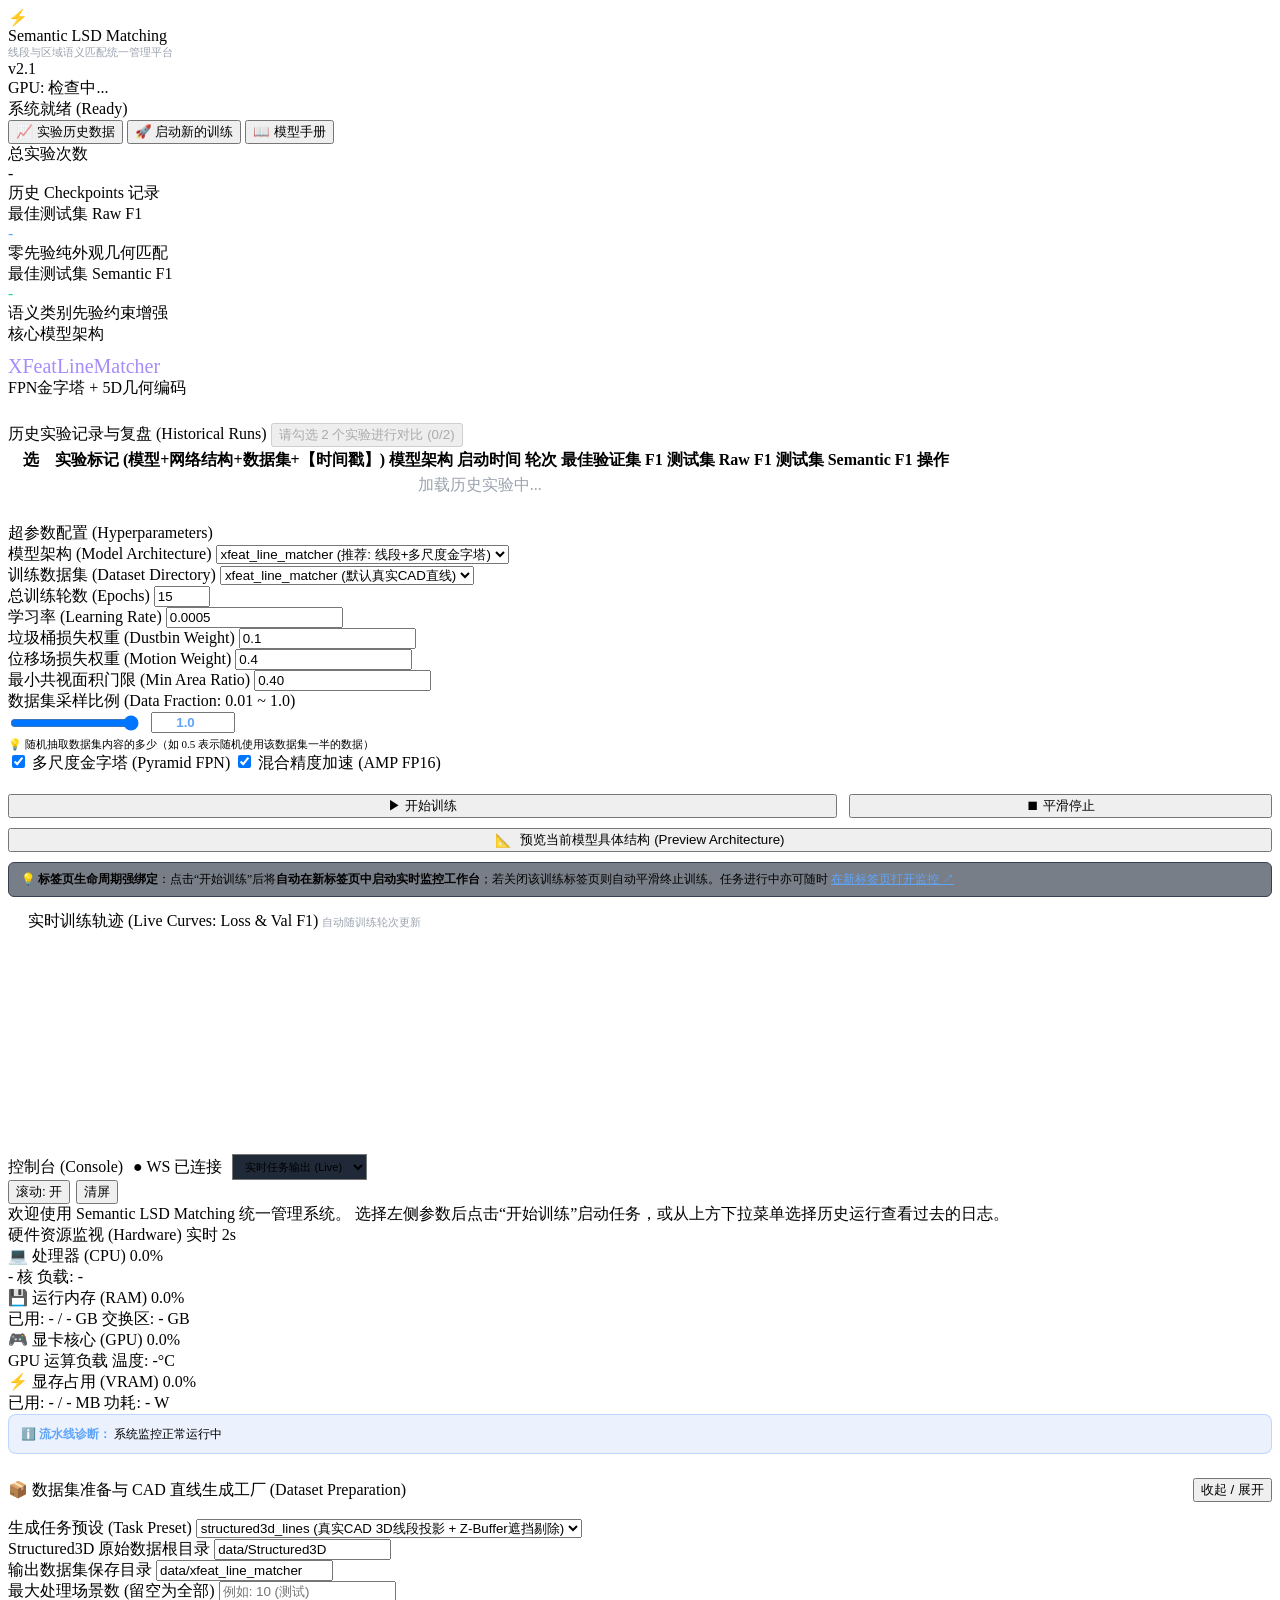
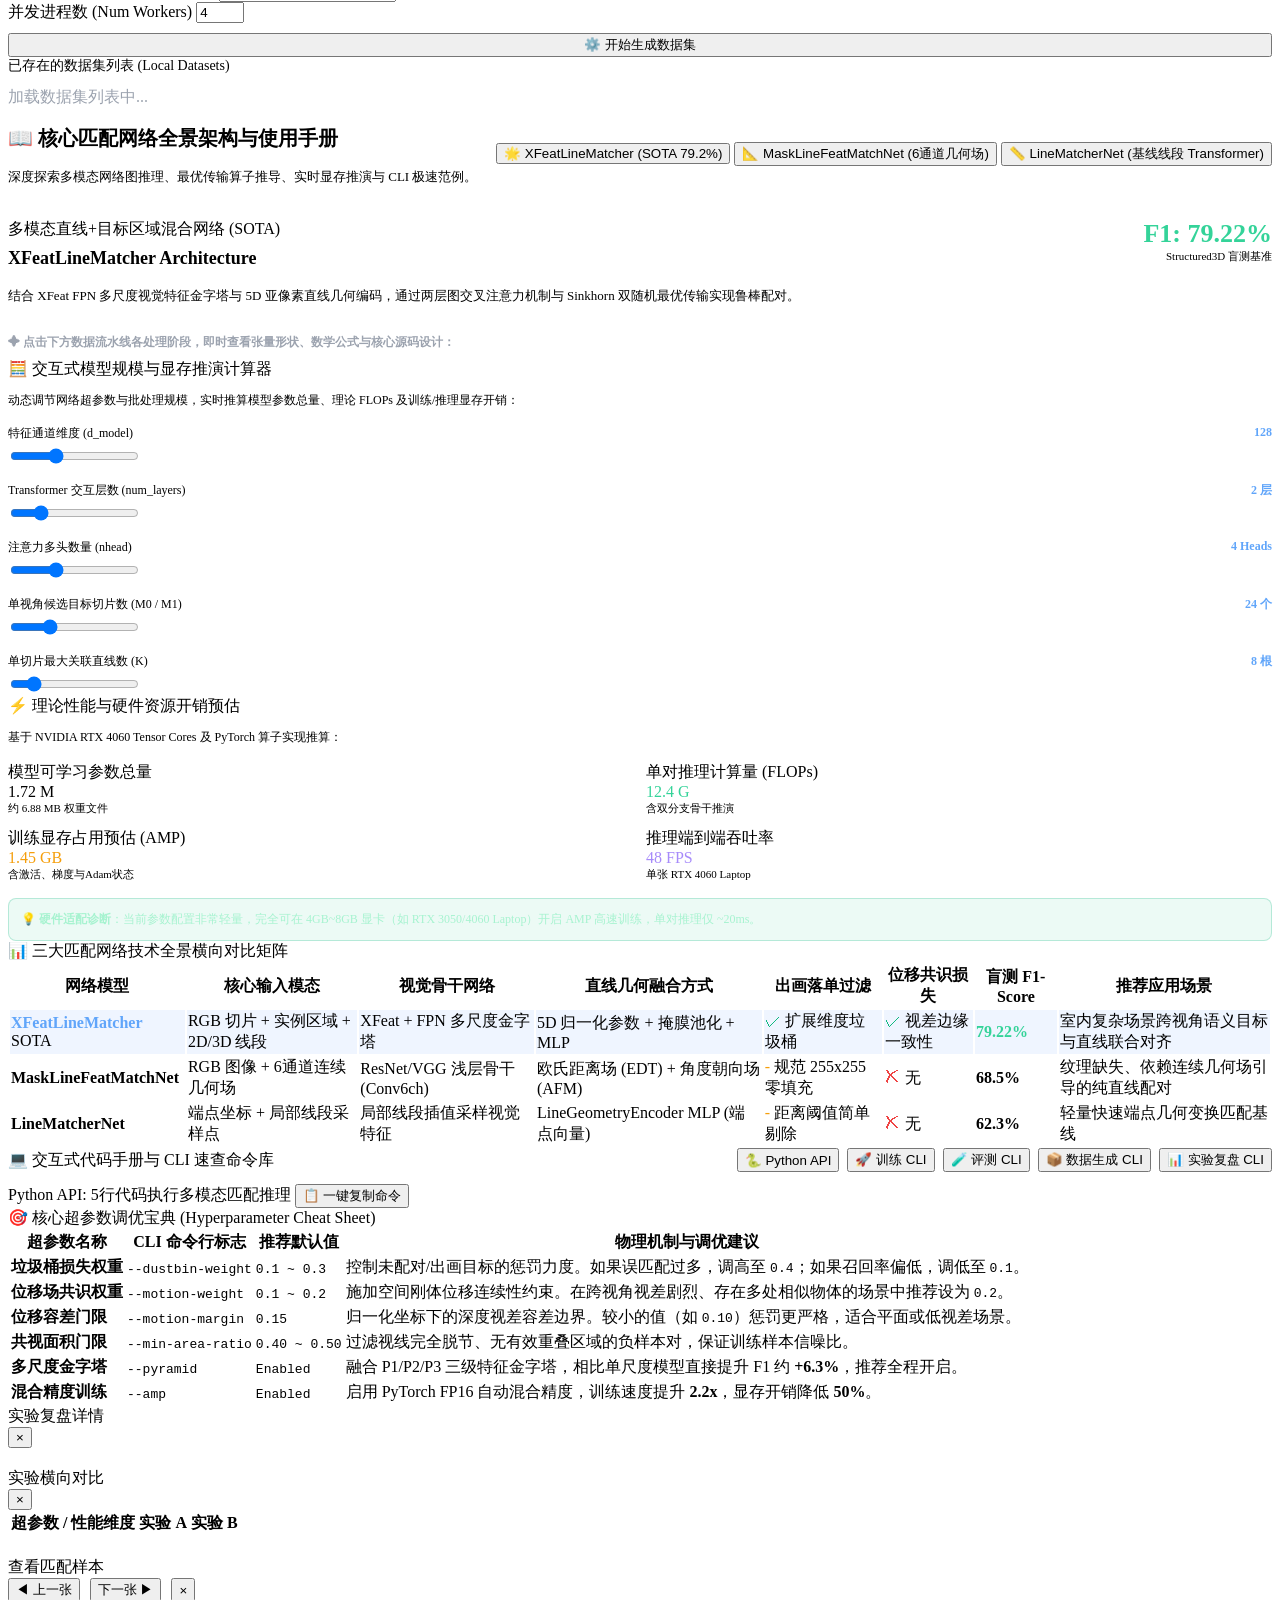
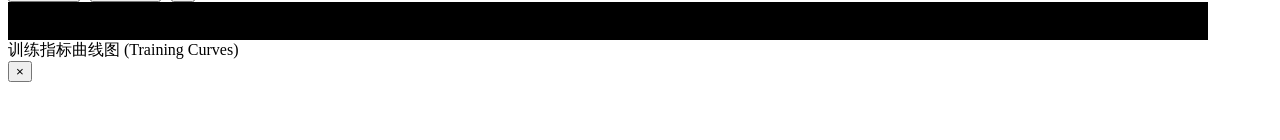
==== web/templates/index.html @ b5f5ecc9 "perf(train): eliminate validation worker leak, cache metadata in memory, and optimize I/O to elimina" ====
<!DOCTYPE html>
<html lang="zh-CN">
<head>
  <meta charset="UTF-8">
  <meta name="viewport" content="width=device-width, initial-scale=1.0">
  <title>Semantic LSD Matching - 统一管理系统与开发工作台</title>
  <link rel="stylesheet" href="/static/app.css">
</head>
<body>

  <!-- Top Header Navigation -->
  <header class="header">
    <div class="brand">
      <div class="brand-icon">⚡</div>
      <div>
        <div class="brand-title">Semantic LSD Matching</div>
        <div style="font-size: 11px; color: #9CA3AF;">线段与区域语义匹配统一管理平台</div>
      </div>
      <span class="brand-tag">v2.1</span>
    </div>

    <div class="header-status">
      <div class="status-badge" id="gpu-badge">GPU: 检查中...</div>
      <div class="status-badge">
        <span class="dot dot-idle" id="status-dot"></span>
        <span id="status-text">系统就绪 (Ready)</span>
      </div>
    </div>
  </header>

  <!-- Navigation Tabs -->
  <nav class="nav-tabs">
    <button class="tab-btn active" data-tab="history">📈 实验历史数据</button>
    <button class="tab-btn" data-tab="train">🚀 启动新的训练</button>
    <button class="tab-btn" data-tab="models_guide">📖 模型手册</button>
  </nav>

  <!-- Main Container -->
  <main class="main-container">

    <!-- ======================================================== -->
    <!-- Tab 1: 实验历史数据 (Historical Experiments & Review)     -->
    <!-- ======================================================== -->
    <div class="tab-pane active" id="tab-history">
      
      <!-- View 1: 实验列表总览 (List Overview) -->
      <div id="history-list-view">
        <!-- Stat Summary Cards -->
        <div class="grid-4" style="margin-bottom: 24px;">
          <div class="stat-card">
            <div class="stat-label">总实验次数</div>
            <div class="stat-val" id="stat-total-runs">-</div>
            <div class="stat-sub">历史 Checkpoints 记录</div>
          </div>
          <div class="stat-card">
            <div class="stat-label">最佳测试集 Raw F1</div>
            <div class="stat-val" id="stat-best-raw-f1" style="color: #60A5FA;">-</div>
            <div class="stat-sub">零先验纯外观几何匹配</div>
          </div>
          <div class="stat-card">
            <div class="stat-label">最佳测试集 Semantic F1</div>
            <div class="stat-val" id="stat-best-sem-f1" style="color: #34D399;">-</div>
            <div class="stat-sub">语义类别先验约束增强</div>
          </div>
          <div class="stat-card">
            <div class="stat-label">核心模型架构</div>
            <div class="stat-val" style="font-size: 20px; color: #A78BFA; margin-top: 10px;">XFeatLineMatcher</div>
            <div class="stat-sub">FPN金字塔 + 5D几何编码</div>
          </div>
        </div>

        <!-- Action Toolbar & Runs Table -->
        <div class="card" style="margin-bottom: 24px;">
          <div class="card-title">
            <span>历史实验记录与复盘 (Historical Runs)</span>
            <button class="btn btn-primary btn-sm" id="btn-compare-runs" disabled onclick="compareSelectedRuns()">
              请勾选 2 个实验进行对比 (0/2)
            </button>
          </div>

          <div class="table-container">
            <table>
              <thead>
                <tr>
                  <th style="width: 40px;">选</th>
                  <th>实验标记 (模型+网络结构+数据集+【时间戳】)</th>
                  <th>模型架构</th>
                  <th>启动时间</th>
                  <th>轮次</th>
                  <th>最佳验证集 F1</th>
                  <th>测试集 Raw F1</th>
                  <th>测试集 Semantic F1</th>
                  <th>操作</th>
                </tr>
              </thead>
              <tbody id="runs-table-body">
                <tr><td colspan="9" style="text-align:center; color:#9CA3AF;">加载历史实验中...</td></tr>
              </tbody>
            </table>
          </div>
        </div>
      </div>

      <!-- View 2: 选中实验详情与工作台 (Selected Run Review & Drill-down Workspace) -->
      <div id="history-detail-view" style="display: none;">
        <!-- Detail Header & Back Button -->
        <div class="detail-header-card">
          <div class="detail-top-bar">
            <button class="btn btn-secondary btn-sm" onclick="backToHistoryList()">◀ 返回实验历史列表</button>
            <div style="flex: 1; margin: 0 16px;">
              <div style="font-size: 11px; color: var(--text-muted); margin-bottom: 3px;">当前选中复盘实验标记：</div>
              <div class="run-tag-pill" id="detail-run-tag" style="max-width: 100%; font-size: 14px; padding: 6px 12px;">加载中...</div>
            </div>
            <div id="detail-status-pill" class="badge badge-success">Done</div>
          </div>
          <div id="detail-badges-row" style="display: flex; gap: 8px; flex-wrap: wrap; margin-top: 12px; align-items: center;">
            <span class="badge badge-purple" id="detail-badge-model">-</span>
            <span class="badge badge-blue" id="detail-badge-epochs">- 轮</span>
            <span class="badge badge-success" id="detail-badge-val">-</span>
            <span class="badge badge-blue" id="detail-badge-raw">-</span>
            <span class="badge badge-success" id="detail-badge-sem">-</span>
            <span class="badge badge-secondary" id="detail-badge-dir" style="font-family: monospace;">-</span>
          </div>
        </div>

        <!-- Sub-Navigation Menu for Selected Run -->
        <div class="sub-nav-tabs">
          <button class="sub-tab-btn active" data-subtab="report" onclick="switchDetailSubTab('report')">
            📊 实验复盘报告 (Overview & Report)
          </button>
          <button class="sub-tab-btn" data-subtab="eval" onclick="switchDetailSubTab('eval')">
            🧪 评测基准 (Benchmark)
          </button>
          <button class="sub-tab-btn" data-subtab="gallery" onclick="switchDetailSubTab('gallery')">
            🖼️ 结果可视化画廊 (Gallery)
          </button>
        </div>

        <!-- Subpane 1: 实验复盘报告 -->
        <div class="sub-tab-pane active" id="subpane-report">
          <div class="grid-2">
            <div>
              <!-- Curves Card -->
              <div class="card" style="margin-bottom: 20px;">
                <div class="card-title">训练曲线图 (curves.png)</div>
                <div style="text-align: center;">
                  <img id="detail-curves-img" style="max-width: 100%; border-radius: 8px; border: 1px solid #374151; display: none; cursor: pointer;" onclick="openCurvesModal()" title="点击放大查看">
                  <div id="detail-no-curves" style="color: #9CA3AF; padding: 30px 0; display: none;">该实验暂无预渲染的 curves.png 曲线图</div>
                </div>
              </div>

              <!-- Checkpoints in this Run -->
              <div class="card">
                <div class="card-title">实验 Checkpoints 权重文件</div>
                <div id="detail-checkpoints-list" style="display: flex; flex-direction: column; gap: 8px;">
                  <div style="color: #9CA3AF;">加载检查点列表中...</div>
                </div>
              </div>
            </div>

            <!-- Report Markdown -->
            <div class="card">
              <div class="card-title">实验复盘深度报告 (Post-Mortem Analytics)</div>
              <div class="markdown-body" id="detail-report-container" style="max-height: 750px; overflow-y: auto; padding-right: 8px;">
                <p style="color:#9CA3AF;">正在加载报告中...</p>
              </div>
            </div>
          </div>
        </div>

        <!-- Subpane 2: 评测基准 (Benchmark) -->
        <div class="sub-tab-pane" id="subpane-eval">
          <div class="grid-2">
            <!-- Left: Eval Config -->
            <div class="card">
              <div class="card-title">当前实验评测配置 (Evaluation Options)</div>

              <div class="form-group">
                <label class="form-label">模型权重检查点 (Model Checkpoint - 已自动锁定当前实验)</label>
                <select class="form-control" id="eval-checkpoint">
                  <option value="">扫描检查点中...</option>
                </select>
              </div>

              <div class="form-group">
                <label class="form-label">评测数据集 (Dataset Directory)</label>
                <select class="form-control" id="eval-data-dir"></select>
              </div>

              <div class="form-row">
                <div class="form-group">
                  <label class="form-label">数据划分 (Split)</label>
                  <select class="form-control" id="eval-split">
                    <option value="test" selected>test (测试集 - 独立未见场景)</option>
                    <option value="val">val (验证集)</option>
                    <option value="train">train (训练集)</option>
                  </select>
                </div>
                <div class="form-group">
                  <label class="form-label">输出图样数 (Num Visualizations)</label>
                  <input type="number" class="form-control" id="eval-num-vis" value="6" min="0" max="100">
                </div>
              </div>

              <div class="form-group">
                <label class="form-label">最小共视面积门限 (Min Area Ratio)</label>
                <input type="number" step="0.05" class="form-control" id="eval-area-ratio" value="0.40">
              </div>

              <button class="btn btn-primary" style="width: 100%; margin-top: 10px;" onclick="startEvaluation()">
                🧪 针对当前实验运行基准评测 (Run Benchmark)
              </button>
            </div>

            <!-- Right: Instructions & Output Info -->
            <div class="card">
              <div class="card-title">评测说明与基准标准</div>
              <p style="color: #9CA3AF; font-size: 14px; line-height: 1.6; margin-bottom: 16px;">
                系统将对当前实验检查点在未见场景进行双重严格基准检验：<br>
                <b>[1] 纯视觉外观匹配 (Zero Class Prior)</b>：完全不提供物体类别标签，仅凭视觉外观与线段几何拓扑进行跨图匹配，考察特征判别力与泛化性。<br>
                <b>[2] 语义类别约束匹配 (Semantic Prior)</b>：施加语义掩码先验，验证在实际具身导航与建图场景下的最终实用性能。
              </p>
              <div style="background: rgba(59, 130, 246, 0.1); border: 1px solid rgba(59, 130, 246, 0.3); border-radius: 8px; padding: 14px; margin-bottom: 16px;">
                <b style="color: #60A5FA;">💡 实时联动：</b> 评测开始后控制台输出吞吐与匹配统计；生成的新图样将直接同步在相邻的【结果可视化画廊】子标签中展示！
              </div>
              <div style="text-align: right;">
                <button class="btn btn-secondary btn-sm" onclick="switchDetailSubTab('gallery')">前往查看当前画廊 ▶</button>
              </div>
            </div>
          </div>
        </div>

        <!-- Subpane 3: 结果可视化画廊 (Gallery) -->
        <div class="sub-tab-pane" id="subpane-gallery">
          <div class="card" style="margin-bottom: 20px;">
            <div class="card-title">
              <div>
                <span>本实验匹配样本可视化画廊</span>
                <span style="font-size: 13px; color: #9CA3AF; margin-left: 10px;" id="gallery-count">加载中...</span>
              </div>
              <div style="display: flex; gap: 10px;">
                <input type="text" class="form-control" style="width: 260px;" id="gallery-search" placeholder="输入场景名或编号搜索..." oninput="filterGallery()">
                <button class="btn btn-secondary btn-sm" onclick="reloadCurrentRunGallery()">刷新画廊</button>
              </div>
            </div>
          </div>

          <!-- Gallery Grid -->
          <div class="gallery-grid" id="gallery-grid">
            <div style="color: #9CA3AF;">正在加载可视化图像...</div>
          </div>
        </div>

      </div>

    </div>

    <!-- ======================================================== -->
    <!-- Tab 2: 训练工作台 (Training Studio)                      -->
    <!-- ======================================================== -->
    <div class="tab-pane" id="tab-train">
      <div class="grid-train-layout">
        <!-- Left: Hyperparameters Form -->
        <div class="card">
          <div class="card-title">超参数配置 (Hyperparameters)</div>

          <div class="form-group">
            <label class="form-label">模型架构 (Model Architecture)</label>
            <select class="form-control" id="train-model">
              <option value="xfeat_line_matcher" selected>xfeat_line_matcher (推荐: 线段+多尺度金字塔)</option>
              <option value="xfeat_object">xfeat_object (纯物体区域基线)</option>
              <option value="mask_line">mask_line (早期掩码线段网络)</option>
              <option value="line_transformer">line_transformer (LineMatcherNet)</option>
            </select>
          </div>

          <div class="form-group">
            <label class="form-label">训练数据集 (Dataset Directory)</label>
            <select class="form-control" id="train-data-dir">
              <option value="data/xfeat_line_matcher">xfeat_line_matcher (默认真实CAD直线)</option>
              <option value="data/structured3d_semantic_regions">structured3d_semantic_regions</option>
            </select>
          </div>

          <div class="form-row">
            <div class="form-group">
              <label class="form-label">总训练轮数 (Epochs)</label>
              <input type="number" class="form-control" id="train-epochs" value="15" min="1" max="100">
            </div>
            <div class="form-group">
              <label class="form-label">学习率 (Learning Rate)</label>
              <input type="text" class="form-control" id="train-lr" value="0.0005">
            </div>
          </div>

          <div class="form-row">
            <div class="form-group">
              <label class="form-label">垃圾桶损失权重 (Dustbin Weight)</label>
              <input type="number" step="0.05" class="form-control" id="train-dustbin" value="0.1">
            </div>
            <div class="form-group">
              <label class="form-label">位移场损失权重 (Motion Weight)</label>
              <input type="number" step="0.05" class="form-control" id="train-motion" value="0.4">
            </div>
          </div>

          <div class="form-group">
            <label class="form-label">最小共视面积门限 (Min Area Ratio)</label>
            <input type="number" step="0.05" class="form-control" id="train-area-ratio" value="0.40">
          </div>

          <!-- 数据集使用比例 (介绍 + 条【输入框】) -->
          <div class="form-group">
            <label class="form-label">数据集采样比例 (Data Fraction: 0.01 ~ 1.0)</label>
            <div style="display: flex; align-items: center; gap: 10px;">
              <input type="range" id="train-data-ratio-slider" class="range-slider" min="0.01" max="1.0" step="0.01" value="1.0" oninput="syncDataRatioFromSlider(this.value)">
              <input type="number" id="train-data-ratio-input" class="form-control" style="width: 76px; text-align: center; font-weight: bold; color: #60A5FA;" min="0.01" max="1.0" step="0.01" value="1.0" oninput="syncDataRatioFromInput(this.value)">
            </div>
            <div style="font-size: 11px; color: var(--text-muted); margin-top: 4px;">
              💡 随机抽取数据集内容的多少（如 0.5 表示随机使用该数据集一半的数据）
            </div>
          </div>

          <div class="form-row" style="margin-bottom: 20px;">
            <label class="checkbox-label">
              <input type="checkbox" id="train-pyramid" checked> 多尺度金字塔 (Pyramid FPN)
            </label>
            <label class="checkbox-label">
              <input type="checkbox" id="train-amp" checked> 混合精度加速 (AMP FP16)
            </label>
          </div>

          <div style="display: flex; gap: 12px;">
            <button class="btn btn-success" style="flex: 2;" onclick="startTraining()">▶ 开始训练</button>
            <button class="btn btn-danger" style="flex: 1;" onclick="stopTraining()">⏹ 平滑停止</button>
          </div>

          <!-- 预览模型架构按钮 -->
          <div style="margin-top: 10px;">
            <button class="btn btn-secondary" style="width: 100%; display: flex; align-items: center; justify-content: center; gap: 8px;" type="button" onclick="previewCurrentModel()">
              <span>📐</span> <span>预览当前模型具体结构 (Preview Architecture)</span>
            </button>
          </div>
          <div style="font-size: 11.5px; color: var(--text-muted); margin-top: 10px; line-height: 1.5; background: rgba(31, 41, 55, 0.6); padding: 8px 12px; border-radius: 6px; border: 1px solid #374151;">
            💡 <b>标签页生命周期强绑定</b>：点击“开始训练”后将<b>自动在新标签页中启动实时监控工作台</b>；若关闭该训练标签页则自动平滑终止训练。任务进行中亦可随时 <a href="/train_live" target="_blank" style="color: #60A5FA; text-decoration: underline;">在新标签页打开监控 ↗</a>
          </div>
        </div>

        <!-- Center: Real-time Terminal & Dynamic Chart -->
        <div>
          <!-- Live Chart -->
          <div class="card" style="margin-bottom: 16px; padding: 14px 20px;">
            <div class="card-title" style="margin-bottom: 8px;">
              <span>实时训练轨迹 (Live Curves: Loss & Val F1)</span>
              <span style="font-size: 11px; color: #9CA3AF;">自动随训练轮次更新</span>
            </div>
            <canvas id="live-chart" width="800" height="180" style="width: 100%; height: 180px;"></canvas>
          </div>

          <!-- Terminal Logs -->
          <div class="terminal-window">
            <div class="terminal-header">
              <div style="display: flex; align-items: center; gap: 10px;">
                <span>控制台 (Console)</span>
                <span class="badge badge-success" id="ws-badge">● WS 已连接</span>
                <select id="log-source-select" class="form-control" style="width: auto; padding: 2px 8px; font-size: 11px; height: 26px; background: #1F2937;" onchange="switchLogSource()">
                  <option value="live">实时任务输出 (Live)</option>
                </select>
              </div>
              <div style="display: flex; gap: 6px;">
                <button class="btn btn-secondary btn-sm" id="btn-autoscroll" onclick="toggleAutoScroll()">滚动: 开</button>
                <button class="btn btn-secondary btn-sm" onclick="clearTerminal()">清屏</button>
              </div>
            </div>
            <div class="terminal-body" id="terminal-logs">
欢迎使用 Semantic LSD Matching 统一管理系统。
选择左侧参数后点击“开始训练”启动任务，或从上方下拉菜单选择历史运行查看过去的日志。
            </div>
          </div>
        </div>

        <!-- Right: Hardware Resource Monitor -->
        <div class="card res-monitor-card">
          <div class="card-title">
            <span>硬件资源监视 (Hardware)</span>
            <span class="badge badge-blue" id="res-refresh-badge">实时 2s</span>
          </div>

          <!-- CPU Meter -->
          <div class="res-meter-box">
            <div class="res-meter-header">
              <span class="res-meter-title">💻 处理器 (CPU)</span>
              <span class="res-meter-val" id="res-cpu-pct">0.0%</span>
            </div>
            <div class="res-bar-track">
              <div class="res-bar-fill fill-cpu" id="res-cpu-bar" style="width: 0%;"></div>
            </div>
            <div class="res-meter-sub">
              <span id="res-cpu-cores">- 核</span>
              <span id="res-cpu-load">负载: -</span>
            </div>
          </div>

          <!-- RAM Meter -->
          <div class="res-meter-box">
            <div class="res-meter-header">
              <span class="res-meter-title">💾 运行内存 (RAM)</span>
              <span class="res-meter-val" id="res-ram-pct">0.0%</span>
            </div>
            <div class="res-bar-track">
              <div class="res-bar-fill fill-ram" id="res-ram-bar" style="width: 0%;"></div>
            </div>
            <div class="res-meter-sub">
              <span id="res-ram-used">已用: - / - GB</span>
              <span id="res-swap-used">交换区: - GB</span>
            </div>
          </div>

          <!-- GPU Core Meter -->
          <div class="res-meter-box">
            <div class="res-meter-header">
              <span class="res-meter-title">🎮 显卡核心 (GPU)</span>
              <span class="res-meter-val" id="res-gpu-pct">0.0%</span>
            </div>
            <div class="res-bar-track">
              <div class="res-bar-fill fill-gpu" id="res-gpu-bar" style="width: 0%;"></div>
            </div>
            <div class="res-meter-sub">
              <span id="res-gpu-name">GPU 运算负载</span>
              <span id="res-gpu-temp">温度: -°C</span>
            </div>
          </div>

          <!-- GPU VRAM Meter -->
          <div class="res-meter-box">
            <div class="res-meter-header">
              <span class="res-meter-title">⚡ 显存占用 (VRAM)</span>
              <span class="res-meter-val" id="res-vram-pct">0.0%</span>
            </div>
            <div class="res-bar-track">
              <div class="res-bar-fill fill-vram" id="res-vram-bar" style="width: 0%;"></div>
            </div>
            <div class="res-meter-sub">
              <span id="res-vram-used">已用: - / - MB</span>
              <span id="res-gpu-power">功耗: - W</span>
            </div>
          </div>

          <!-- Pipeline Health / Diagnostic Helper -->
          <div style="background: rgba(59, 130, 246, 0.1); border: 1px solid rgba(59, 130, 246, 0.25); border-radius: 8px; padding: 10px 12px; font-size: 12px; line-height: 1.5;" id="res-status-helper">
            <b style="color: #60A5FA;">ℹ️ 流水线诊断：</b>
            <span id="res-helper-text">系统监控正常运行中</span>
          </div>
        </div>
      </div>

      <!-- Collapsible Dataset Preparation Factory -->
      <div class="card" style="margin-top: 24px;">
        <div class="card-title" style="cursor: pointer; display: flex; justify-content: space-between; align-items: center;" onclick="toggleDatasetFactory()">
          <span>📦 数据集准备与 CAD 直线生成工厂 (Dataset Preparation)</span>
          <button class="btn btn-secondary btn-sm" id="btn-toggle-dataset-factory" type="button">收起 / 展开</button>
        </div>
        <div id="dataset-factory-body" style="margin-top: 16px;">
          <div class="grid-2">
            <div>
              <div class="form-group">
                <label class="form-label">生成任务预设 (Task Preset)</label>
                <select class="form-control" id="gen-task">
                  <option value="structured3d_lines" selected>structured3d_lines (真实CAD 3D线段投影 + Z-Buffer遮挡剔除)</option>
                  <option value="object">object (仅区域物体)</option>
                </select>
              </div>

              <div class="form-group">
                <label class="form-label">Structured3D 原始数据根目录</label>
                <input type="text" class="form-control" id="gen-s3d-dir" value="data/Structured3D">
              </div>

              <div class="form-group">
                <label class="form-label">输出数据集保存目录</label>
                <input type="text" class="form-control" id="gen-out-dir" value="data/xfeat_line_matcher">
              </div>

              <div class="form-row">
                <div class="form-group">
                  <label class="form-label">最大处理场景数 (留空为全部)</label>
                  <input type="text" class="form-control" id="gen-max-scenes" placeholder="例如: 10 (测试)">
                </div>
                <div class="form-group">
                  <label class="form-label">并发进程数 (Num Workers)</label>
                  <input type="number" class="form-control" id="gen-workers" value="4" min="1" max="16">
                </div>
              </div>

              <button class="btn btn-primary" style="width: 100%; margin-top: 10px;" onclick="startDatasetGeneration()">
                ⚙️ 开始生成数据集
              </button>
            </div>

            <div>
              <div class="card-title" style="margin-bottom: 12px; font-size: 14px;">已存在的数据集列表 (Local Datasets)</div>
              <div id="dataset-cards-container">
                <div style="color: #9CA3AF;">加载数据集列表中...</div>
              </div>
            </div>
          </div>
        </div>
      </div>
    </div>

    <!-- ======================================================== -->
    <!-- Tab 3: 模型手册 (Models & Interactive Docs)              -->
    <!-- ======================================================== -->
    <div class="tab-pane" id="tab-models_guide">

      <!-- Header & Model Selector Pill Group -->
      <div style="display: flex; justify-content: space-between; align-items: center; margin-bottom: 20px; flex-wrap: wrap; gap: 12px;">
        <div>
          <h2 style="font-size: 20px; font-weight: 700;">📖 核心匹配网络全景架构与使用手册</h2>
          <p style="color: var(--text-muted); font-size: 13px; margin-top: 4px;">深度探索多模态网络图推理、最优传输算子推导、实时显存推演与 CLI 极速范例。</p>
        </div>
        <div class="model-pill-group" style="margin-bottom: 0;">
          <button class="model-pill active" id="btn-doc-xfeat-line" onclick="switchModelDoc('xfeat_line_matcher')">
            <span>🌟</span> XFeatLineMatcher (SOTA 79.2%)
          </button>
          <button class="model-pill" id="btn-doc-mask-line" onclick="switchModelDoc('mask_line')">
            <span>📐</span> MaskLineFeatMatchNet (6通道几何场)
          </button>
          <button class="model-pill" id="btn-doc-line-transformer" onclick="switchModelDoc('line_transformer')">
            <span>📏</span> LineMatcherNet (基线线段 Transformer)
          </button>
        </div>
      </div>

      <!-- Section 1: Interactive Model Overview Card -->
      <div class="card doc-section">
        <div style="display: flex; justify-content: space-between; align-items: flex-start; margin-bottom: 16px; flex-wrap: wrap; gap: 12px;">
          <div>
            <div class="badge badge-purple" id="doc-model-badge">多模态直线+目标区域混合网络 (SOTA)</div>
            <h3 style="font-size: 18px; font-weight: 700; margin-top: 8px;" id="doc-model-title">XFeatLineMatcher Architecture</h3>
            <p style="color: var(--text-muted); font-size: 13px; margin-top: 4px; max-width: 800px;" id="doc-model-subtitle">
              结合 XFeat FPN 多尺度视觉特征金字塔与 5D 亚像素直线几何编码，通过两层图交叉注意力机制与 Sinkhorn 双随机最优传输实现鲁棒配对。
            </p>
          </div>
          <div style="text-align: right;">
            <div style="font-size: 26px; font-weight: 800; color: #34D399;" id="doc-model-metric">F1: 79.22%</div>
            <div style="font-size: 11px; color: var(--text-muted);" id="doc-model-metric-label">Structured3D 盲测基准</div>
          </div>
        </div>

        <!-- Interactive Pipeline Flow Diagram -->
        <div style="margin-bottom: 8px;">
          <div style="font-size: 12px; font-weight: 600; color: #9CA3AF; margin-bottom: 8px;">
            ✦ 点击下方数据流水线各处理阶段，即时查看张量形状、数学公式与核心源码设计：
          </div>
          <div class="arch-flow-container" id="arch-flow-stages">
            <!-- Populated dynamically by JS -->
          </div>
        </div>

        <!-- Inspector Details Panel -->
        <div class="arch-inspector-box" id="arch-inspector-panel">
          <!-- Populated dynamically by JS -->
        </div>
      </div>

      <!-- Section 2: Interactive Parameter & VRAM Calculator -->
      <div class="grid-2 doc-section" style="gap: 20px;">
        <div class="card">
          <div class="card-title">🧮 交互式模型规模与显存推演计算器</div>
          <p style="color: var(--text-muted); font-size: 12px; margin-bottom: 16px;">
            动态调节网络超参数与批处理规模，实时推算模型参数总量、理论 FLOPs 及训练/推理显存开销：
          </p>
          
          <div style="display: flex; flex-direction: column; gap: 14px;">
            <div>
              <div style="display:flex; justify-content:space-between; font-size:12px; margin-bottom:4px;">
                <span>特征通道维度 (d_model)</span>
                <span id="calc-lbl-dmodel" style="color:#60A5FA; font-weight:600;">128</span>
              </div>
              <input type="range" class="form-control" id="calc-dmodel" min="64" max="256" step="64" value="128" oninput="updateCalculator()">
            </div>
            <div>
              <div style="display:flex; justify-content:space-between; font-size:12px; margin-bottom:4px;">
                <span>Transformer 交互层数 (num_layers)</span>
                <span id="calc-lbl-layers" style="color:#60A5FA; font-weight:600;">2 层</span>
              </div>
              <input type="range" class="form-control" id="calc-layers" min="1" max="6" step="1" value="2" oninput="updateCalculator()">
            </div>
            <div>
              <div style="display:flex; justify-content:space-between; font-size:12px; margin-bottom:4px;">
                <span>注意力多头数量 (nhead)</span>
                <span id="calc-lbl-nhead" style="color:#60A5FA; font-weight:600;">4 Heads</span>
              </div>
              <input type="range" class="form-control" id="calc-nhead" min="2" max="8" step="2" value="4" oninput="updateCalculator()">
            </div>
            <div>
              <div style="display:flex; justify-content:space-between; font-size:12px; margin-bottom:4px;">
                <span>单视角候选目标切片数 (M0 / M1)</span>
                <span id="calc-lbl-patches" style="color:#60A5FA; font-weight:600;">24 个</span>
              </div>
              <input type="range" class="form-control" id="calc-patches" min="8" max="64" step="4" value="24" oninput="updateCalculator()">
            </div>
            <div>
              <div style="display:flex; justify-content:space-between; font-size:12px; margin-bottom:4px;">
                <span>单切片最大关联直线数 (K)</span>
                <span id="calc-lbl-lines" style="color:#60A5FA; font-weight:600;">8 根</span>
              </div>
              <input type="range" class="form-control" id="calc-lines" min="4" max="32" step="4" value="8" oninput="updateCalculator()">
            </div>
          </div>
        </div>

        <!-- Computed Outputs -->
        <div class="card" style="display:flex; flex-direction:column; justify-content:space-between;">
          <div>
            <div class="card-title">⚡ 理论性能与硬件资源开销预估</div>
            <p style="color: var(--text-muted); font-size: 12px; margin-bottom: 16px;">基于 NVIDIA RTX 4060 Tensor Cores 及 PyTorch 算子实现推算：</p>
            
            <div style="display: grid; grid-template-columns: 1fr 1fr; gap: 12px; margin-bottom: 16px;">
              <div class="calc-card">
                <div class="calc-label">模型可学习参数总量</div>
                <div class="calc-val" id="calc-out-params">1.72 M</div>
                <div style="font-size: 11px; color: var(--text-muted);">约 6.88 MB 权重文件</div>
              </div>
              <div class="calc-card">
                <div class="calc-label">单对推理计算量 (FLOPs)</div>
                <div class="calc-val" id="calc-out-flops" style="color: #34D399;">12.4 G</div>
                <div style="font-size: 11px; color: var(--text-muted);">含双分支骨干推演</div>
              </div>
              <div class="calc-card">
                <div class="calc-label">训练显存占用预估 (AMP)</div>
                <div class="calc-val" id="calc-out-train-vram" style="color: #F59E0B;">1.45 GB</div>
                <div style="font-size: 11px; color: var(--text-muted);">含激活、梯度与Adam状态</div>
              </div>
              <div class="calc-card">
                <div class="calc-label">推理端到端吞吐率</div>
                <div class="calc-val" id="calc-out-fps" style="color: #A78BFA;">48 FPS</div>
                <div style="font-size: 11px; color: var(--text-muted);">单张 RTX 4060 Laptop</div>
              </div>
            </div>
          </div>

          <div style="background: rgba(16, 185, 129, 0.08); border: 1px solid rgba(16, 185, 129, 0.25); border-radius: 8px; padding: 12px; font-size: 12px; color: #A7F3D0;" id="calc-out-recommendation">
            💡 <strong>硬件适配诊断</strong>：当前参数配置非常轻量，完全可在 4GB~8GB 显卡（如 RTX 3050/4060 Laptop）开启 AMP 高速训练，单对推理仅 ~20ms。
          </div>
        </div>
      </div>

      <!-- Section 3: Architecture Comparison Matrix -->
      <div class="card doc-section">
        <div class="card-title">📊 三大匹配网络技术全景横向对比矩阵</div>
        <div class="table-container">
          <table>
            <thead>
              <tr>
                <th>网络模型</th>
                <th>核心输入模态</th>
                <th>视觉骨干网络</th>
                <th>直线几何融合方式</th>
                <th>出画落单过滤</th>
                <th>位移共识损失</th>
                <th>盲测 F1-Score</th>
                <th>推荐应用场景</th>
              </tr>
            </thead>
            <tbody>
              <tr style="background: rgba(59, 130, 246, 0.08);">
                <td><strong style="color: #60A5FA;">XFeatLineMatcher</strong> <span class="badge badge-success">SOTA</span></td>
                <td>RGB 切片 + 实例区域 + 2D/3D 线段</td>
                <td>XFeat + FPN 多尺度金字塔</td>
                <td>5D 归一化参数 + 掩膜池化 + MLP</td>
                <td><span style="color:#10B981;">✓</span> 扩展维度垃圾桶</td>
                <td><span style="color:#10B981;">✓</span> 视差边缘一致性</td>
                <td><strong style="color:#34D399;">79.22%</strong></td>
                <td>室内复杂场景跨视角语义目标与直线联合对齐</td>
              </tr>
              <tr>
                <td><strong>MaskLineFeatMatchNet</strong></td>
                <td>RGB 图像 + 6通道连续几何场</td>
                <td>ResNet/VGG 浅层骨干 (Conv6ch)</td>
                <td>欧氏距离场 (EDT) + 角度朝向场 (AFM)</td>
                <td><span style="color:#F59E0B;">-</span> 规范 255x255 零填充</td>
                <td><span style="color:#EF4444;">✗</span> 无</td>
                <td><strong>68.5%</strong></td>
                <td>纹理缺失、依赖连续几何场引导的纯直线配对</td>
              </tr>
              <tr>
                <td><strong>LineMatcherNet</strong></td>
                <td>端点坐标 + 局部线段采样点</td>
                <td>局部线段插值采样视觉特征</td>
                <td>LineGeometryEncoder MLP (端点向量)</td>
                <td><span style="color:#F59E0B;">-</span> 距离阈值简单剔除</td>
                <td><span style="color:#EF4444;">✗</span> 无</td>
                <td><strong>62.3%</strong></td>
                <td>轻量快速端点几何变换匹配基线</td>
              </tr>
            </tbody>
          </table>
        </div>
      </div>

      <!-- Section 4: Interactive Code Cheatsheet & Copy Snippets -->
      <div class="card doc-section">
        <div style="display: flex; justify-content: space-between; align-items: center; margin-bottom: 12px; flex-wrap: wrap; gap: 10px;">
          <div class="card-title" style="margin-bottom: 0;">💻 交互式代码手册与 CLI 速查命令库</div>
          <div style="display: flex; gap: 8px; flex-wrap: wrap;">
            <button class="btn btn-secondary btn-sm" id="btn-snippet-python" onclick="switchCodeSnippet('python_api')">🐍 Python API</button>
            <button class="btn btn-secondary btn-sm" id="btn-snippet-train" onclick="switchCodeSnippet('train_cli')">🚀 训练 CLI</button>
            <button class="btn btn-secondary btn-sm" id="btn-snippet-eval" onclick="switchCodeSnippet('eval_cli')">🧪 评测 CLI</button>
            <button class="btn btn-secondary btn-sm" id="btn-snippet-dataset" onclick="switchCodeSnippet('dataset_cli')">📦 数据生成 CLI</button>
            <button class="btn btn-secondary btn-sm" id="btn-snippet-review" onclick="switchCodeSnippet('review_cli')">📊 实验复盘 CLI</button>
          </div>
        </div>

        <div class="code-block-container">
          <div class="code-block-header">
            <span id="code-snippet-title">Python API: 5行代码执行多模态匹配推理</span>
            <button class="btn-copy" id="btn-copy-code" onclick="copyCurrentCodeSnippet()">📋 一键复制命令</button>
          </div>
          <div class="code-snippet" id="code-snippet-content"></div>
        </div>
      </div>

      <!-- Section 5: Hyperparameter Tuning Guide -->
      <div class="card doc-section">
        <div class="card-title">🎯 核心超参数调优宝典 (Hyperparameter Cheat Sheet)</div>
        <div class="table-container">
          <table>
            <thead>
              <tr>
                <th>超参数名称</th>
                <th>CLI 命令行标志</th>
                <th>推荐默认值</th>
                <th>物理机制与调优建议</th>
              </tr>
            </thead>
            <tbody>
              <tr>
                <td><strong>垃圾桶损失权重</strong></td>
                <td><code>--dustbin-weight</code></td>
                <td><code>0.1 ~ 0.3</code></td>
                <td>控制未配对/出画目标的惩罚力度。如果误匹配过多，调高至 <code>0.4</code>；如果召回率偏低，调低至 <code>0.1</code>。</td>
              </tr>
              <tr>
                <td><strong>位移场共识权重</strong></td>
                <td><code>--motion-weight</code></td>
                <td><code>0.1 ~ 0.2</code></td>
                <td>施加空间刚体位移连续性约束。在跨视角视差剧烈、存在多处相似物体的场景中推荐设为 <code>0.2</code>。</td>
              </tr>
              <tr>
                <td><strong>位移容差门限</strong></td>
                <td><code>--motion-margin</code></td>
                <td><code>0.15</code></td>
                <td>归一化坐标下的深度视差容差边界。较小的值（如 <code>0.10</code>）惩罚更严格，适合平面或低视差场景。</td>
              </tr>
              <tr>
                <td><strong>共视面积门限</strong></td>
                <td><code>--min-area-ratio</code></td>
                <td><code>0.40 ~ 0.50</code></td>
                <td>过滤视线完全脱节、无有效重叠区域的负样本对，保证训练样本信噪比。</td>
              </tr>
              <tr>
                <td><strong>多尺度金字塔</strong></td>
                <td><code>--pyramid</code></td>
                <td><code>Enabled</code></td>
                <td>融合 P1/P2/P3 三级特征金字塔，相比单尺度模型直接提升 F1 约 <strong>+6.3%</strong>，推荐全程开启。</td>
              </tr>
              <tr>
                <td><strong>混合精度训练</strong></td>
                <td><code>--amp</code></td>
                <td><code>Enabled</code></td>
                <td>启用 PyTorch FP16 自动混合精度，训练速度提升 <strong>2.2x</strong>，显存开销降低 <strong>50%</strong>。</td>
              </tr>
            </tbody>
          </table>
        </div>
      </div>

    </div>

  </main>

  <!-- ======================================================== -->
  <!-- Modals (弹出层)                                           -->
  <!-- ======================================================== -->

  <!-- Run Details & Post-Mortem Report Modal -->
  <div class="modal-overlay" id="run-modal">
    <div class="modal-content">
      <div class="modal-header">
        <div class="modal-title" id="run-modal-title">实验复盘详情</div>
        <button class="modal-close" onclick="closeModal('run-modal')">&times;</button>
      </div>
      <div class="modal-body">
        <div style="text-align: center; margin-bottom: 20px;">
          <img id="run-curves-img" style="max-width: 100%; border-radius: 8px; border: 1px solid #374151; display: none;">
        </div>
        <div class="markdown-body" id="run-report-container"></div>
      </div>
    </div>
  </div>

  <!-- Run Comparison Modal -->
  <div class="modal-overlay" id="compare-modal">
    <div class="modal-content">
      <div class="modal-header">
        <div class="modal-title" id="compare-modal-title">实验横向对比</div>
        <button class="modal-close" onclick="closeModal('compare-modal')">&times;</button>
      </div>
      <div class="modal-body">
        <div class="table-container" style="margin-bottom: 20px;">
          <table>
            <thead>
              <tr>
                <th>超参数 / 性能维度</th>
                <th>实验 A</th>
                <th>实验 B</th>
              </tr>
            </thead>
            <tbody id="compare-table-body"></tbody>
          </table>
        </div>
        <div style="text-align: center;">
          <img id="compare-curve-img" style="max-width: 100%; border-radius: 8px; border: 1px solid #374151; display: none;">
        </div>
      </div>
    </div>
  </div>

  <!-- Gallery Image High-Res Viewer Modal -->
  <div class="modal-overlay" id="gallery-modal">
    <div class="modal-content" style="max-width: 1200px;">
      <div class="modal-header">
        <div class="modal-title" id="gallery-modal-title">查看匹配样本</div>
        <div style="display:flex; gap:10px;">
          <button class="btn btn-secondary btn-sm" onclick="galleryNavigate(-1)">◀ 上一张</button>
          <button class="btn btn-secondary btn-sm" onclick="galleryNavigate(1)">下一张 ▶</button>
          <button class="modal-close" onclick="closeModal('gallery-modal')">&times;</button>
        </div>
      </div>
      <div class="modal-body" style="text-align: center; background: #000; padding: 10px;">
        <img id="gallery-modal-img" style="max-width: 100%; max-height: 75vh; object-fit: contain;">
      </div>
    </div>
  </div>

  <!-- Curves Full High-Res Viewer Modal -->
  <div class="modal-overlay" id="curves-modal">
    <div class="modal-content" style="max-width: 1100px;">
      <div class="modal-header">
        <div class="modal-title" id="curves-modal-title">训练指标曲线图 (Training Curves)</div>
        <button class="modal-close" onclick="closeModal('curves-modal')">&times;</button>
      </div>
      <div class="modal-body" style="text-align: center; padding: 16px;">
        <img id="curves-modal-img" style="max-width: 100%; border-radius: 8px;">
      </div>
    </div>
  </div>

  <!-- Model Architecture Preview Modal -->
  <div class="modal-overlay" id="model-preview-modal" style="display: none;">
    <div class="modal-content" style="max-width: 960px; max-height: 90vh; display: flex; flex-direction: column;">
      <div class="modal-header">
        <div>
          <div class="modal-title" id="preview-model-name">📐 模型结构预览</div>
          <div style="font-size: 12px; color: #9CA3AF; margin-top: 3px;" id="preview-model-tagline">多模态多尺度直线与目标区域联合对齐网络</div>
        </div>
        <button class="modal-close" onclick="closeModal('model-preview-modal')">&times;</button>
      </div>
      <div class="modal-body" style="overflow-y: auto; padding: 20px;">
        <!-- Parameter Stats -->
        <div class="grid-2" style="margin-bottom: 20px;">
          <div class="stat-card" style="padding: 14px 18px;">
            <div class="stat-label">总参数量 (Total Parameters)</div>
            <div class="stat-val" id="preview-total-params" style="font-size: 22px; color: #60A5FA;">-</div>
            <div class="stat-sub">模型完整权重张量规模</div>
          </div>
          <div class="stat-card" style="padding: 14px 18px;">
            <div class="stat-label">可训练参数量 (Trainable)</div>
            <div class="stat-val" id="preview-trainable-params" style="font-size: 22px; color: #34D399;">-</div>
            <div class="stat-sub">反向传播梯度更新参数量</div>
          </div>
        </div>

        <!-- Input Shapes -->
        <div class="card" style="margin-bottom: 20px; padding: 16px;">
          <div class="card-title" style="margin-bottom: 10px;">📥 输入张量规格 (Input Tensor Dimensions)</div>
          <div class="table-container">
            <table>
              <thead>
                <tr>
                  <th>输入模态</th>
                  <th>张量形状 (Shape)</th>
                  <th>几何/物理定义说明</th>
                </tr>
              </thead>
              <tbody id="preview-shapes-tbody">
                <tr><td colspan="3" style="text-align:center; color:#9CA3AF;">加载规格中...</td></tr>
              </tbody>
            </table>
          </div>
        </div>

        <!-- Pipeline Stages -->
        <div class="card" style="margin-bottom: 20px; padding: 16px;">
          <div class="card-title" style="margin-bottom: 10px;">⚡ 前向传播流水线阶段 (Forward Pipeline Stages)</div>
          <div class="table-container">
            <table>
              <thead>
                <tr>
                  <th>阶段 (Stage)</th>
                  <th>输出特征维度</th>
                  <th>模块实现机制</th>
                </tr>
              </thead>
              <tbody id="preview-stages-tbody">
                <tr><td colspan="3" style="text-align:center; color:#9CA3AF;">加载流水线阶段中...</td></tr>
              </tbody>
            </table>
          </div>
        </div>

        <!-- PyTorch Module Structure -->
        <div class="card" style="padding: 16px;">
          <div class="card-title" style="margin-bottom: 10px; display: flex; justify-content: space-between; align-items: center;">
            <span>🧠 PyTorch Module 模块拓扑定义 (__repr__)</span>
            <button class="btn btn-secondary btn-xs" onclick="copyModelPytorchRepr()">📋 复制结构文本</button>
          </div>
          <pre id="preview-pytorch-code" style="background: #080C14; border: 1px solid #1F2937; border-radius: 8px; padding: 14px; font-family: monospace; font-size: 12px; color: #E5E7EB; max-height: 280px; overflow-y: auto; white-space: pre; line-height: 1.45;"></pre>
        </div>
      </div>
    </div>
  </div>

  <script src="/static/app.js"></script>
</body>
</html>
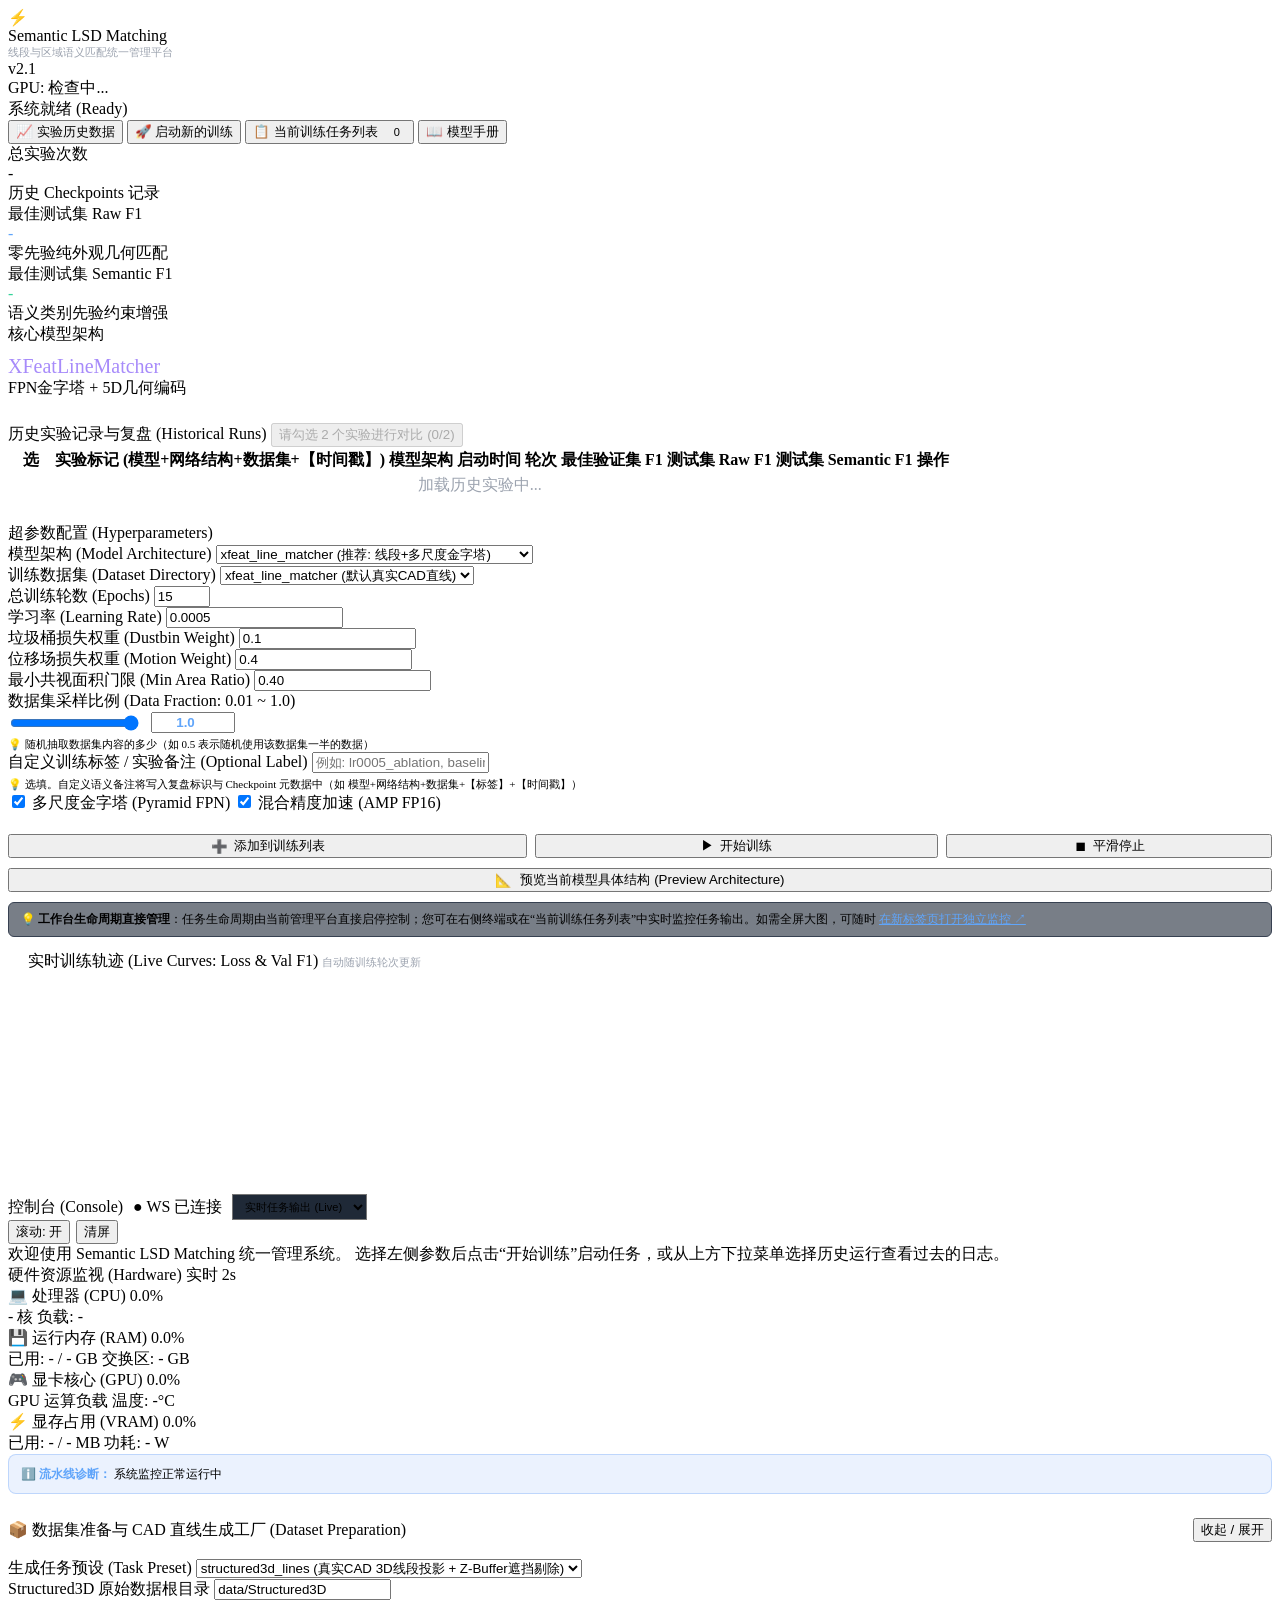
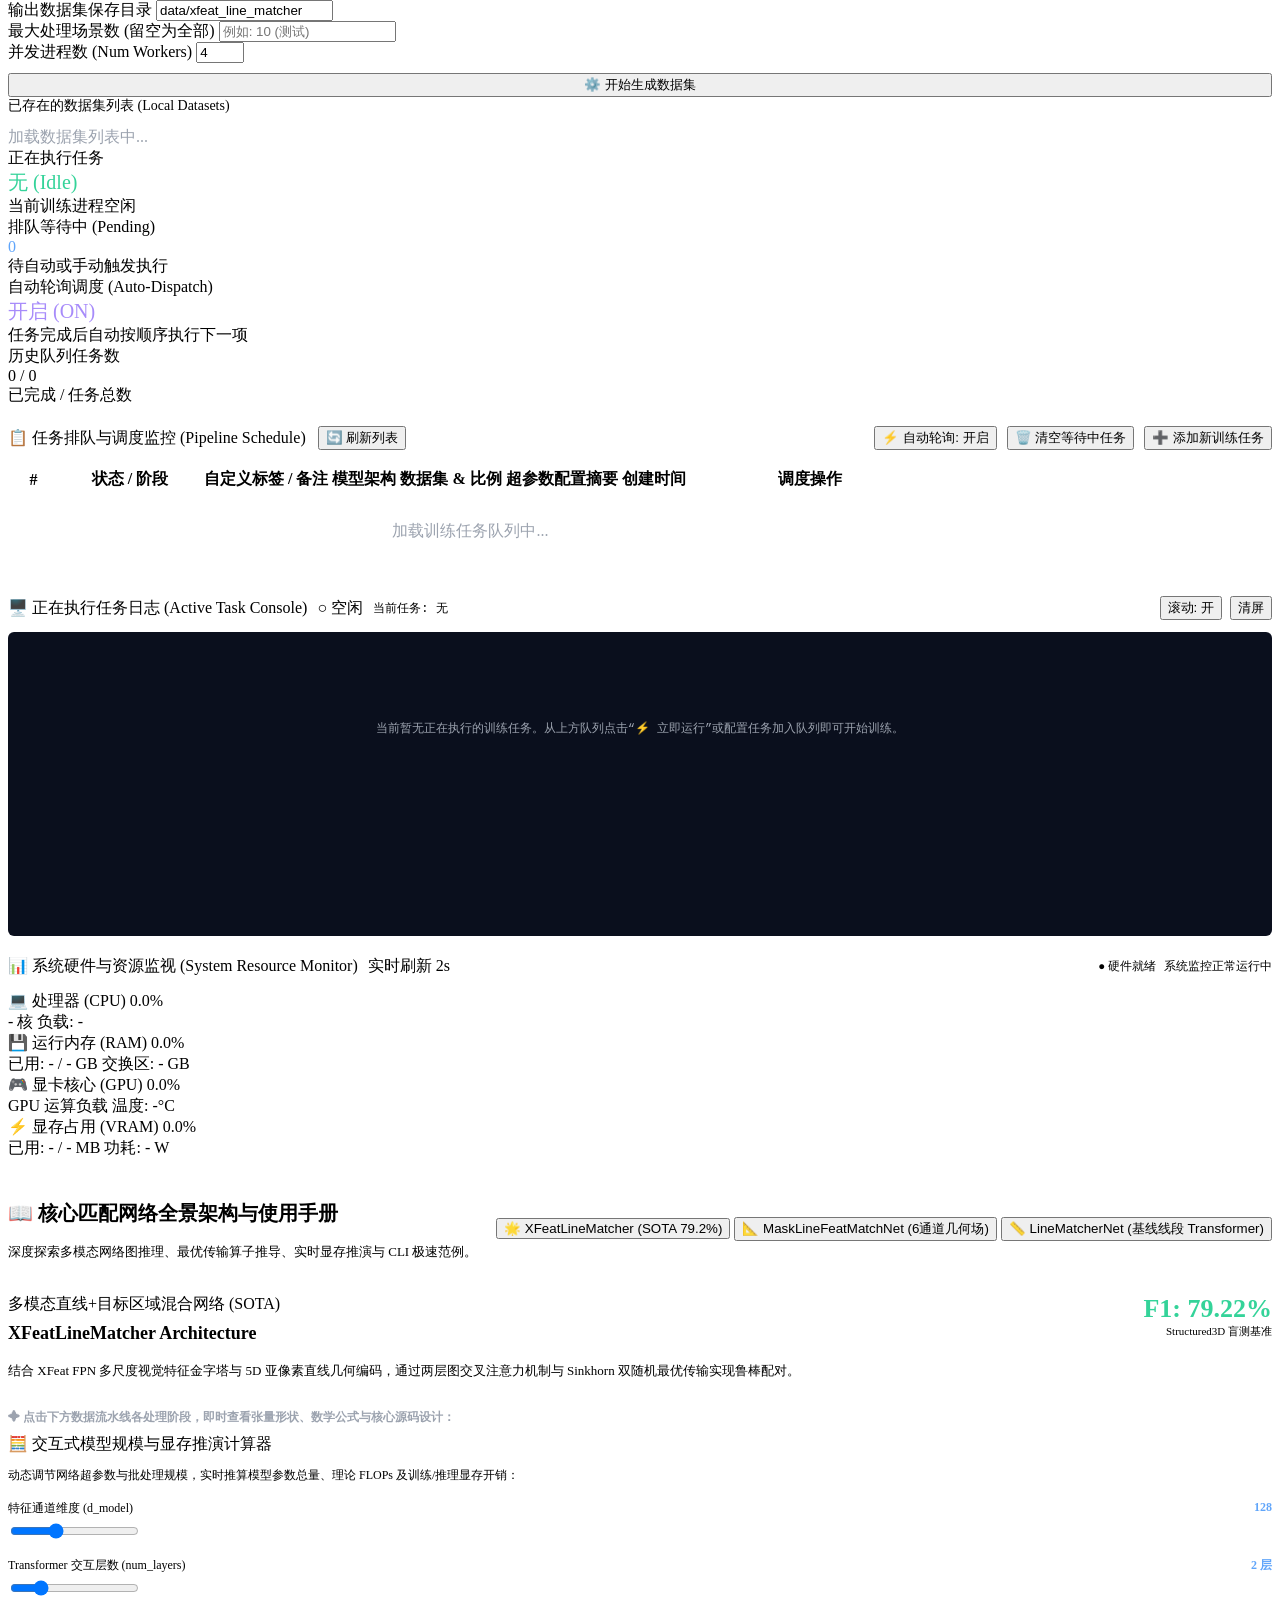
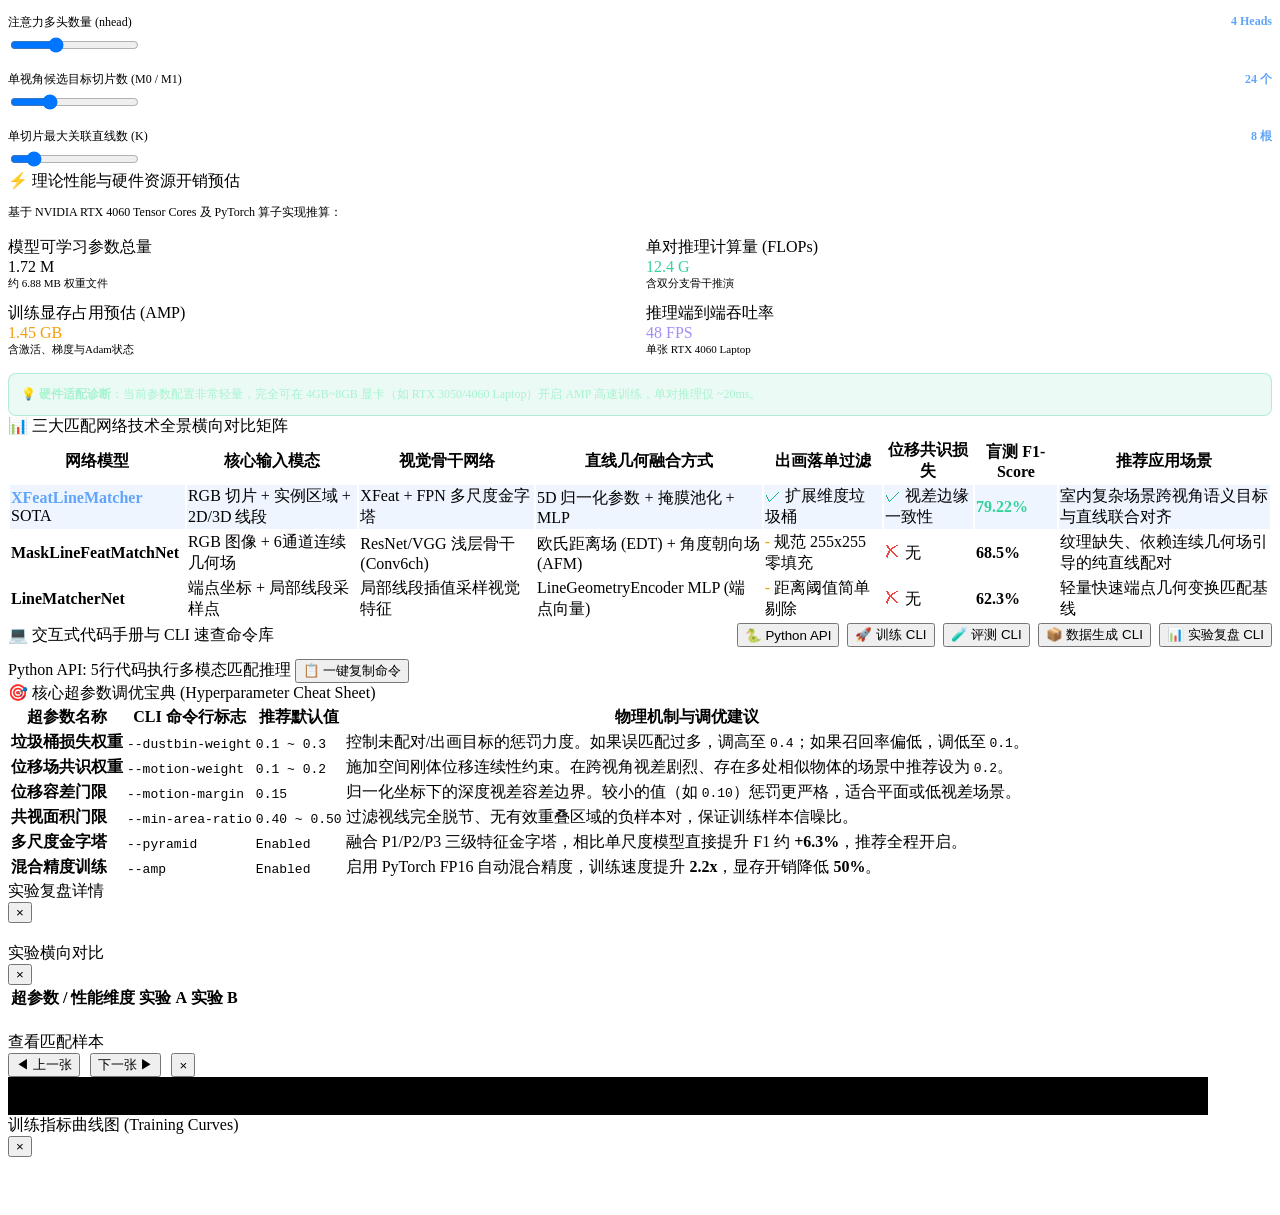
==== commit cb6807ca: "feat(web): register semantic_line_matcher in training UI Expose the new dual-output model in the arc" ====
--- a/web/templates/index.html
+++ b/web/templates/index.html
@@ -4,7 +4,7 @@
   <meta charset="UTF-8">
   <meta name="viewport" content="width=device-width, initial-scale=1.0">
   <title>Semantic LSD Matching - 统一管理系统与开发工作台</title>
-  <link rel="stylesheet" href="/static/app.css">
+  <link rel="stylesheet" href="/static/app.css?v=20261027c">
 </head>
 <body>
 
@@ -32,6 +32,7 @@
   <nav class="nav-tabs">
     <button class="tab-btn active" data-tab="history">📈 实验历史数据</button>
     <button class="tab-btn" data-tab="train">🚀 启动新的训练</button>
+    <button class="tab-btn" data-tab="queue">📋 当前训练任务列表 <span class="badge badge-blue" id="queue-badge-count" style="margin-left: 6px; padding: 2px 6px; font-size: 11px;">0</span></button>
     <button class="tab-btn" data-tab="models_guide">📖 模型手册</button>
   </nav>
 
@@ -266,7 +267,8 @@
 
           <div class="form-group">
             <label class="form-label">模型架构 (Model Architecture)</label>
-            <select class="form-control" id="train-model">
+            <select class="form-control" id="train-model" onchange="onTrainModelChange()">
+              <option value="semantic_line_matcher">semantic_line_matcher (新: 纹理直线+区域双输出)</option>
               <option value="xfeat_line_matcher" selected>xfeat_line_matcher (推荐: 线段+多尺度金字塔)</option>
               <option value="xfeat_object">xfeat_object (纯物体区域基线)</option>
               <option value="mask_line">mask_line (早期掩码线段网络)</option>
@@ -298,9 +300,32 @@
               <label class="form-label">垃圾桶损失权重 (Dustbin Weight)</label>
               <input type="number" step="0.05" class="form-control" id="train-dustbin" value="0.1">
             </div>
-            <div class="form-group">
+            <div class="form-group" id="train-motion-group">
               <label class="form-label">位移场损失权重 (Motion Weight)</label>
               <input type="number" step="0.05" class="form-control" id="train-motion" value="0.4">
+            </div>
+          </div>
+
+          <div id="train-semantic-weights" style="display: none;">
+            <div class="form-row">
+              <div class="form-group">
+                <label class="form-label">区域 KL 权重 (Region Weight)</label>
+                <input type="number" step="0.05" class="form-control" id="train-region-weight" value="1.0">
+              </div>
+              <div class="form-group">
+                <label class="form-label">直线 KL 权重 (Line Weight)</label>
+                <input type="number" step="0.05" class="form-control" id="train-line-weight" value="1.0">
+              </div>
+            </div>
+            <div class="form-row">
+              <div class="form-group">
+                <label class="form-label">语义集中 JSD 权重 (Sem Weight)</label>
+                <input type="number" step="0.05" class="form-control" id="train-sem-weight" value="0.1">
+              </div>
+              <div class="form-group">
+                <label class="form-label">邻接保持权重 (Geo Weight)</label>
+                <input type="number" step="0.05" class="form-control" id="train-geo-weight" value="0.2">
+              </div>
             </div>
           </div>
 
@@ -318,6 +343,15 @@
             </div>
             <div style="font-size: 11px; color: var(--text-muted); margin-top: 4px;">
               💡 随机抽取数据集内容的多少（如 0.5 表示随机使用该数据集一半的数据）
+            </div>
+          </div>
+
+          <!-- 自定义训练标签 / 实验备注 -->
+          <div class="form-group">
+            <label class="form-label">自定义训练标签 / 实验备注 (Optional Label)</label>
+            <input type="text" class="form-control" id="train-label" placeholder="例如: lr0005_ablation, baseline_cad, loss_v2 (选填)">
+            <div style="font-size: 11px; color: var(--text-muted); margin-top: 4px;">
+              💡 选填。自定义语义备注将写入复盘标识与 Checkpoint 元数据中（如 模型+网络结构+数据集+【标签】+【时间戳】）
             </div>
           </div>
 
@@ -330,9 +364,16 @@
             </label>
           </div>
 
-          <div style="display: flex; gap: 12px;">
-            <button class="btn btn-success" style="flex: 2;" onclick="startTraining()">▶ 开始训练</button>
-            <button class="btn btn-danger" style="flex: 1;" onclick="stopTraining()">⏹ 平滑停止</button>
+          <div style="display: flex; gap: 8px;">
+            <button class="btn btn-primary" style="flex: 1.3; display: flex; align-items: center; justify-content: center; gap: 6px;" type="button" onclick="addToTrainingQueue()">
+              <span>➕</span> <span>添加到训练列表</span>
+            </button>
+            <button class="btn btn-success" style="flex: 1; display: flex; align-items: center; justify-content: center; gap: 6px;" onclick="startTraining()">
+              <span>▶</span> <span>开始训练</span>
+            </button>
+            <button class="btn btn-danger" style="flex: 0.8; display: flex; align-items: center; justify-content: center; gap: 6px;" onclick="stopTraining()">
+              <span>⏹</span> <span>平滑停止</span>
+            </button>
           </div>
 
           <!-- 预览模型架构按钮 -->
@@ -342,7 +383,7 @@
             </button>
           </div>
           <div style="font-size: 11.5px; color: var(--text-muted); margin-top: 10px; line-height: 1.5; background: rgba(31, 41, 55, 0.6); padding: 8px 12px; border-radius: 6px; border: 1px solid #374151;">
-            💡 <b>标签页生命周期强绑定</b>：点击“开始训练”后将<b>自动在新标签页中启动实时监控工作台</b>；若关闭该训练标签页则自动平滑终止训练。任务进行中亦可随时 <a href="/train_live" target="_blank" style="color: #60A5FA; text-decoration: underline;">在新标签页打开监控 ↗</a>
+            💡 <b>工作台生命周期直接管理</b>：任务生命周期由当前管理平台直接启停控制；您可在右侧终端或在“当前训练任务列表”中实时监控任务输出。如需全屏大图，可随时 <a href="/train_live" target="_blank" style="color: #60A5FA; text-decoration: underline;">在新标签页打开独立监控 ↗</a>
           </div>
         </div>
 
@@ -509,7 +550,175 @@
     </div>
 
     <!-- ======================================================== -->
-    <!-- Tab 3: 模型手册 (Models & Interactive Docs)              -->
+    <!-- Tab 3: 当前训练任务列表 (Training Queue Management)        -->
+    <!-- ======================================================== -->
+    <div class="tab-pane" id="tab-queue">
+      <!-- Queue Stat Overview Cards -->
+      <div class="grid-4" style="margin-bottom: 20px;">
+        <div class="stat-card">
+          <div class="stat-label">正在执行任务</div>
+          <div class="stat-val" id="queue-stat-active" style="color: #34D399; font-size: 20px; overflow: hidden; text-overflow: ellipsis; white-space: nowrap;">无 (Idle)</div>
+          <div class="stat-sub" id="queue-stat-active-sub">当前训练进程空闲</div>
+        </div>
+        <div class="stat-card">
+          <div class="stat-label">排队等待中 (Pending)</div>
+          <div class="stat-val" id="queue-stat-pending" style="color: #60A5FA;">0</div>
+          <div class="stat-sub">待自动或手动触发执行</div>
+        </div>
+        <div class="stat-card">
+          <div class="stat-label">自动轮询调度 (Auto-Dispatch)</div>
+          <div class="stat-val" id="queue-stat-autorun" style="color: #A78BFA; font-size: 20px;">开启 (ON)</div>
+          <div class="stat-sub">任务完成后自动按顺序执行下一项</div>
+        </div>
+        <div class="stat-card">
+          <div class="stat-label">历史队列任务数</div>
+          <div class="stat-val" id="queue-stat-completed">0 / 0</div>
+          <div class="stat-sub">已完成 / 任务总数</div>
+        </div>
+      </div>
+
+      <!-- Queue Controls & Actions Toolbar -->
+      <div class="card" style="margin-bottom: 24px;">
+        <div style="display: flex; justify-content: space-between; align-items: center; flex-wrap: wrap; gap: 12px; margin-bottom: 16px;">
+          <div style="display: flex; align-items: center; gap: 12px;">
+            <div class="card-title" style="margin-bottom: 0;">📋 任务排队与调度监控 (Pipeline Schedule)</div>
+            <button class="btn btn-secondary btn-sm" onclick="loadTrainingQueue()">🔄 刷新列表</button>
+          </div>
+          <div style="display: flex; align-items: center; gap: 10px; flex-wrap: wrap;">
+            <button class="btn btn-outline btn-sm" id="btn-toggle-autorun" onclick="toggleQueueAutoRun()">
+              ⚡ 自动轮询: 开启
+            </button>
+            <button class="btn btn-secondary btn-sm" onclick="clearPendingQueue()">
+              🗑️ 清空等待中任务
+            </button>
+            <button class="btn btn-primary btn-sm" onclick="switchTab('train')">
+              ➕ 添加新训练任务
+            </button>
+          </div>
+        </div>
+
+        <!-- Queue Table -->
+        <div class="table-container">
+          <table>
+            <thead>
+              <tr>
+                <th style="width: 45px; text-align: center;">#</th>
+                <th style="width: 140px;">状态 / 阶段</th>
+                <th>自定义标签 / 备注</th>
+                <th>模型架构</th>
+                <th>数据集 & 比例</th>
+                <th>超参数配置摘要</th>
+                <th>创建时间</th>
+                <th style="width: 240px; text-align: center;">调度操作</th>
+              </tr>
+            </thead>
+            <tbody id="queue-table-body">
+              <tr><td colspan="8" style="text-align:center; color:#9CA3AF; padding: 28px;">加载训练任务队列中...</td></tr>
+            </tbody>
+          </table>
+        </div>
+      </div>
+
+      <!-- 简易实时 Log 控制台窗口 (Active Task Live Console) -->
+      <div class="card" id="queue-log-card" style="margin-bottom: 20px;">
+        <div style="display: flex; justify-content: space-between; align-items: center; margin-bottom: 12px; flex-wrap: wrap; gap: 10px;">
+          <div style="display: flex; align-items: center; gap: 10px;">
+            <div class="card-title" style="margin-bottom: 0;">🖥️ 正在执行任务日志 (Active Task Console)</div>
+            <span class="badge badge-secondary" id="queue-log-status-badge">○ 空闲</span>
+            <span style="font-size: 12px; color: var(--text-muted); font-family: monospace;" id="queue-log-task-info">当前任务: 无</span>
+          </div>
+          <div style="display: flex; gap: 8px; align-items: center;">
+            <button class="btn btn-secondary btn-sm" id="btn-queue-autoscroll" onclick="toggleQueueLogAutoScroll()">滚动: 开</button>
+            <button class="btn btn-secondary btn-sm" onclick="clearQueueLog()">清屏</button>
+            <button class="btn btn-danger btn-sm" id="btn-queue-stop-task" style="display: none;" onclick="stopTraining()">⏹ 停止当前任务</button>
+          </div>
+        </div>
+        <!-- Simple Terminal Log Area -->
+        <div class="terminal-body" id="queue-terminal-logs" style="height: 280px; font-size: 12px; border-radius: 6px; border: 1px solid var(--border); background: #0A0F1D; padding: 12px 14px; overflow-y: auto; font-family: ui-monospace, SFMono-Regular, Menlo, Monaco, Consolas, monospace; white-space: pre-wrap; line-height: 1.5; color: #E5E7EB;">
+          <div style="color: #9CA3AF; text-align: center; padding: 40px 0;" id="queue-terminal-placeholder">当前暂无正在执行的训练任务。从上方队列点击“⚡ 立即运行”或配置任务加入队列即可开始训练。</div>
+        </div>
+      </div>
+
+      <!-- 系统硬件与资源监视窗口 (Queue System Hardware Monitor) -->
+      <div class="card" id="queue-res-monitor-card" style="margin-bottom: 24px;">
+        <div style="display: flex; justify-content: space-between; align-items: center; margin-bottom: 14px; flex-wrap: wrap; gap: 10px;">
+          <div style="display: flex; align-items: center; gap: 10px;">
+            <div class="card-title" style="margin-bottom: 0;">📊 系统硬件与资源监视 (System Resource Monitor)</div>
+            <span class="badge badge-blue">实时刷新 2s</span>
+          </div>
+          <div style="display: flex; gap: 8px; align-items: center; font-size: 11.5px; color: var(--text-muted);">
+            <span id="qres-helper-badge" class="badge badge-blue">● 硬件就绪</span>
+            <span id="qres-helper-text">系统监控正常运行中</span>
+          </div>
+        </div>
+
+        <!-- 4-Column Resource Meter Grid -->
+        <div class="grid-4">
+          <!-- CPU Meter -->
+          <div class="res-meter-box">
+            <div class="res-meter-header">
+              <span class="res-meter-title">💻 处理器 (CPU)</span>
+              <span class="res-meter-val" id="qres-cpu-pct">0.0%</span>
+            </div>
+            <div class="res-bar-track">
+              <div class="res-bar-fill fill-cpu" id="qres-cpu-bar" style="width: 0%;"></div>
+            </div>
+            <div class="res-meter-sub">
+              <span id="qres-cpu-cores">- 核</span>
+              <span id="qres-cpu-load">负载: -</span>
+            </div>
+          </div>
+
+          <!-- RAM Meter -->
+          <div class="res-meter-box">
+            <div class="res-meter-header">
+              <span class="res-meter-title">💾 运行内存 (RAM)</span>
+              <span class="res-meter-val" id="qres-ram-pct">0.0%</span>
+            </div>
+            <div class="res-bar-track">
+              <div class="res-bar-fill fill-ram" id="qres-ram-bar" style="width: 0%;"></div>
+            </div>
+            <div class="res-meter-sub">
+              <span id="qres-ram-used">已用: - / - GB</span>
+              <span id="qres-swap-used">交换区: - GB</span>
+            </div>
+          </div>
+
+          <!-- GPU Core Meter -->
+          <div class="res-meter-box">
+            <div class="res-meter-header">
+              <span class="res-meter-title">🎮 显卡核心 (GPU)</span>
+              <span class="res-meter-val" id="qres-gpu-pct">0.0%</span>
+            </div>
+            <div class="res-bar-track">
+              <div class="res-bar-fill fill-gpu" id="qres-gpu-bar" style="width: 0%;"></div>
+            </div>
+            <div class="res-meter-sub">
+              <span id="qres-gpu-name">GPU 运算负载</span>
+              <span id="qres-gpu-temp">温度: -°C</span>
+            </div>
+          </div>
+
+          <!-- GPU VRAM Meter -->
+          <div class="res-meter-box">
+            <div class="res-meter-header">
+              <span class="res-meter-title">⚡ 显存占用 (VRAM)</span>
+              <span class="res-meter-val" id="qres-vram-pct">0.0%</span>
+            </div>
+            <div class="res-bar-track">
+              <div class="res-bar-fill fill-vram" id="qres-vram-bar" style="width: 0%;"></div>
+            </div>
+            <div class="res-meter-sub">
+              <span id="qres-vram-used">已用: - / - MB</span>
+              <span id="qres-gpu-power">功耗: - W</span>
+            </div>
+          </div>
+        </div>
+      </div>
+    </div>
+
+    <!-- ======================================================== -->
+    <!-- Tab 4: 模型手册 (Models & Interactive Docs)              -->
     <!-- ======================================================== -->
     <div class="tab-pane" id="tab-models_guide">
 
@@ -860,15 +1069,29 @@
 
   <!-- Model Architecture Preview Modal -->
   <div class="modal-overlay" id="model-preview-modal" style="display: none;">
-    <div class="modal-content" style="max-width: 960px; max-height: 90vh; display: flex; flex-direction: column;">
+    <div class="modal-content" style="max-width: 1240px; max-height: 94vh; display: flex; flex-direction: column;">
       <div class="modal-header">
         <div>
-          <div class="modal-title" id="preview-model-name">📐 模型结构预览</div>
+          <div class="modal-title" id="preview-model-name">📐 模型结构与张量流向图</div>
           <div style="font-size: 12px; color: #9CA3AF; margin-top: 3px;" id="preview-model-tagline">多模态多尺度直线与目标区域联合对齐网络</div>
         </div>
         <button class="modal-close" onclick="closeModal('model-preview-modal')">&times;</button>
       </div>
       <div class="modal-body" style="overflow-y: auto; padding: 20px;">
+
+        <div class="card" style="margin-bottom: 20px; padding: 16px; background: #0D1322; border: 1px solid #1E293B;">
+          <div class="card-title" style="display: flex; justify-content: space-between; align-items: center; margin-bottom: 12px;">
+            <div style="display: flex; align-items: center; gap: 8px;">
+              <span style="font-size: 16px;">🧩</span>
+              <span style="font-weight: 700; color: #F3F4F6;">逐层计算图 · 鼠标悬停查看该层在匹配里的作用</span>
+            </div>
+            <button class="btn btn-secondary btn-xs" type="button" onclick="toggleLayerGraphFullscreen()">⛶ 放大画布</button>
+          </div>
+          <div id="layer-graph-host">
+            <div style="color:#9CA3AF; font-size:13px; padding:28px; text-align:center;">正在展开网络层…</div>
+          </div>
+        </div>
+
         <!-- Parameter Stats -->
         <div class="grid-2" style="margin-bottom: 20px;">
           <div class="stat-card" style="padding: 14px 18px;">
@@ -921,18 +1144,35 @@
           </div>
         </div>
 
-        <!-- PyTorch Module Structure -->
-        <div class="card" style="padding: 16px;">
-          <div class="card-title" style="margin-bottom: 10px; display: flex; justify-content: space-between; align-items: center;">
-            <span>🧠 PyTorch Module 模块拓扑定义 (__repr__)</span>
-            <button class="btn btn-secondary btn-xs" onclick="copyModelPytorchRepr()">📋 复制结构文本</button>
-          </div>
-          <pre id="preview-pytorch-code" style="background: #080C14; border: 1px solid #1F2937; border-radius: 8px; padding: 14px; font-family: monospace; font-size: 12px; color: #E5E7EB; max-height: 280px; overflow-y: auto; white-space: pre; line-height: 1.45;"></pre>
-        </div>
+        <!-- PyTorch Module Structure (Collapsible Code) -->
+        <details class="card" style="padding: 14px; margin-top: 10px;">
+          <summary style="font-size: 13px; font-weight: 600; color: #9CA3AF; cursor: pointer; user-select: none;">
+            <span>💻 点击展开查看原始 PyTorch Module 代码拓扑定义 (__repr__)</span>
+          </summary>
+          <div style="margin-top: 12px;">
+            <div style="display: flex; justify-content: flex-end; margin-bottom: 8px;">
+              <button class="btn btn-secondary btn-xs" onclick="copyModelPytorchRepr()">📋 复制结构文本</button>
+            </div>
+            <pre id="preview-pytorch-code" style="background: #080C14; border: 1px solid #1F2937; border-radius: 8px; padding: 14px; font-family: monospace; font-size: 12px; color: #E5E7EB; max-height: 240px; overflow-y: auto; white-space: pre; line-height: 1.45;"></pre>
+          </div>
+        </details>
       </div>
     </div>
   </div>
 
-  <script src="/static/app.js"></script>
+  <!-- High-Res Architecture Diagram Zoom Modal -->
+  <div class="modal-overlay" id="diagram-zoom-modal" style="display: none;">
+    <div class="modal-content" style="max-width: 95vw; max-height: 95vh; display: flex; flex-direction: column;">
+      <div class="modal-header">
+        <div class="modal-title">🖼️ 网络详细架构拓扑与全层张量规格图 (4K Ultra-HD Architecture Diagram)</div>
+        <button class="modal-close" onclick="closeModal('diagram-zoom-modal')">&times;</button>
+      </div>
+      <div class="modal-body" style="text-align: center; background: #080C14; padding: 12px; overflow: auto;">
+        <img id="diagram-zoom-img" src="/static/img/xfeat_line_matcher_architecture.png" style="max-width: 100%; border-radius: 8px;">
+      </div>
+    </div>
+  </div>
+
+  <script src="/static/app.js?v=20261027c"></script>
 </body>
 </html>
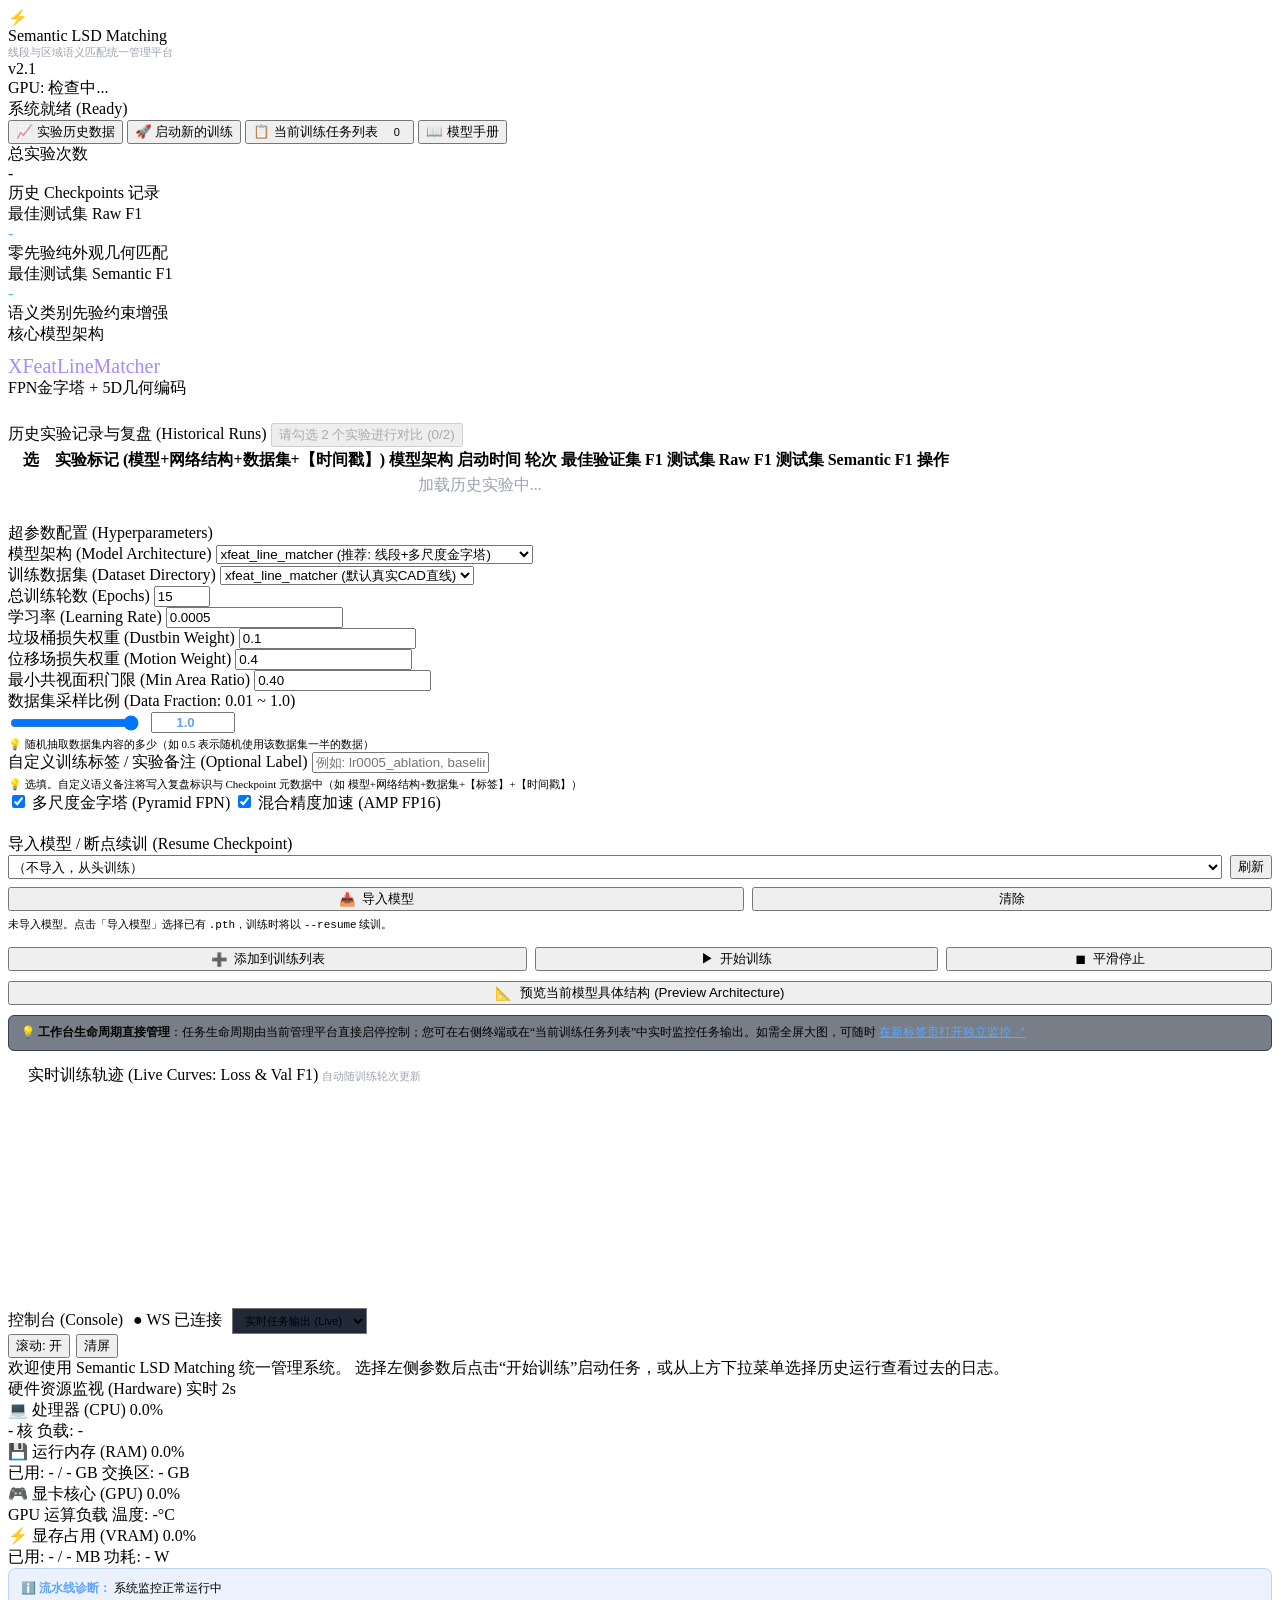
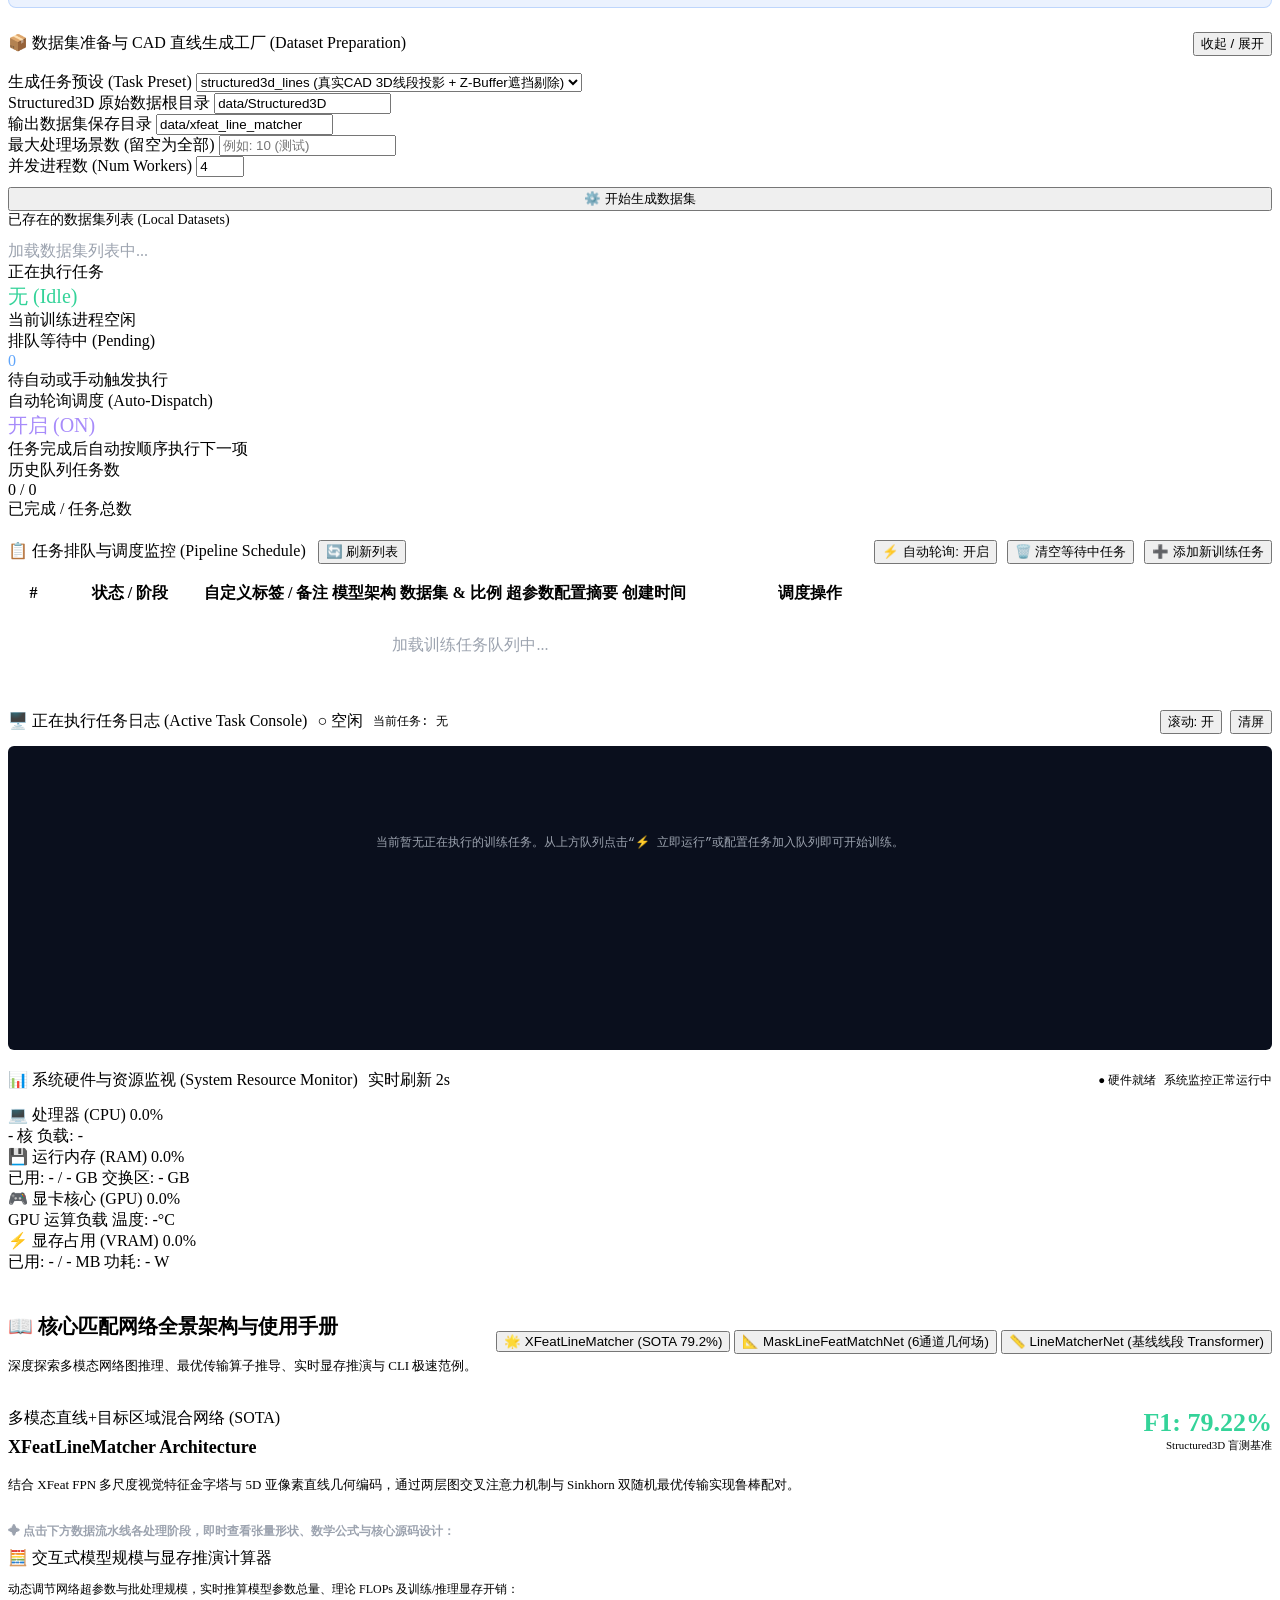
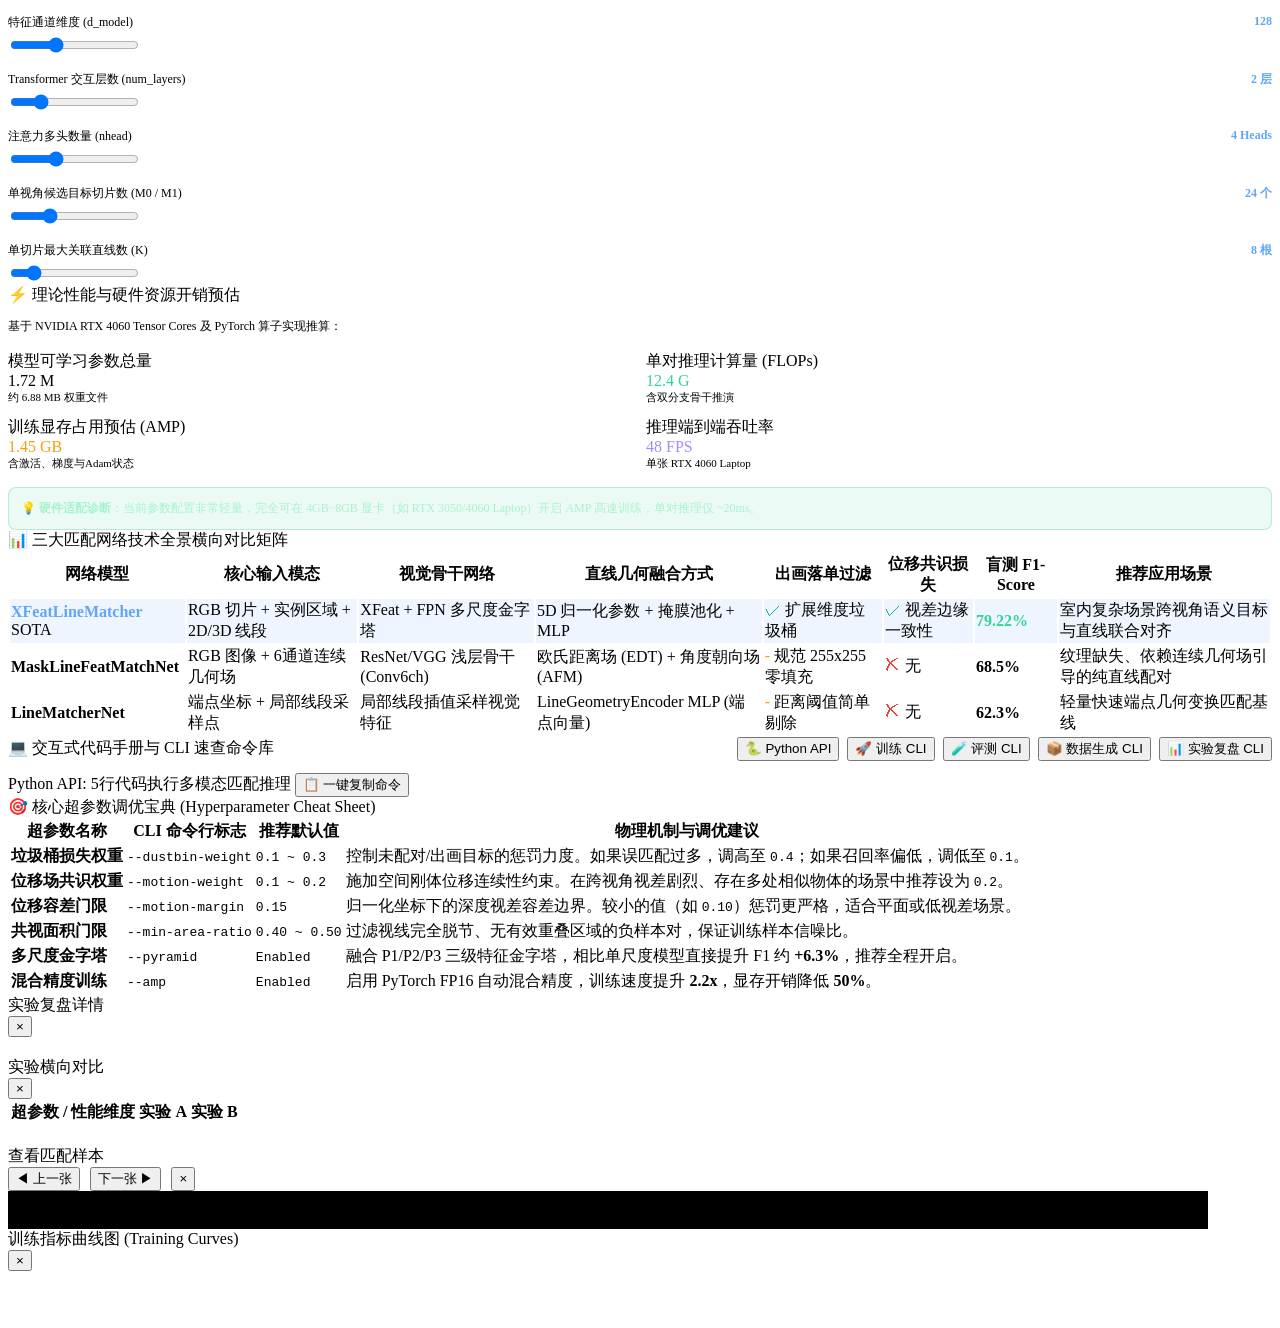
==== commit 37da55a3: "feat(web): add import-model button for resume training Let users pick an existing checkpoint on the " ====
--- a/web/templates/index.html
+++ b/web/templates/index.html
@@ -364,6 +364,27 @@
             </label>
           </div>
 
+          <!-- 导入已有 checkpoint 作为断点续训 -->
+          <div class="form-group" style="margin-bottom: 14px;">
+            <label class="form-label">导入模型 / 断点续训 (Resume Checkpoint)</label>
+            <div style="display: flex; gap: 8px; align-items: stretch;">
+              <select class="form-control" id="train-resume-select" style="flex: 1;">
+                <option value="">（不导入，从头训练）</option>
+              </select>
+              <button class="btn btn-secondary" type="button" style="white-space: nowrap;" onclick="refreshTrainCheckpoints()" title="刷新 checkpoint 列表">刷新</button>
+            </div>
+            <div style="display: flex; gap: 8px; margin-top: 8px;">
+              <button class="btn btn-primary" type="button" style="flex: 1; display: flex; align-items: center; justify-content: center; gap: 6px;" onclick="importSelectedModel()">
+                <span>📥</span> <span>导入模型</span>
+              </button>
+              <button class="btn btn-secondary" type="button" style="flex: 0.7;" onclick="clearImportedModel()">清除</button>
+            </div>
+            <input type="hidden" id="train-resume" value="">
+            <div id="train-resume-status" style="font-size: 11px; color: var(--text-muted); margin-top: 6px; line-height: 1.4;">
+              未导入模型。点击「导入模型」选择已有 <code>.pth</code>，训练时将以 <code>--resume</code> 续训。
+            </div>
+          </div>
+
           <div style="display: flex; gap: 8px;">
             <button class="btn btn-primary" style="flex: 1.3; display: flex; align-items: center; justify-content: center; gap: 6px;" type="button" onclick="addToTrainingQueue()">
               <span>➕</span> <span>添加到训练列表</span>
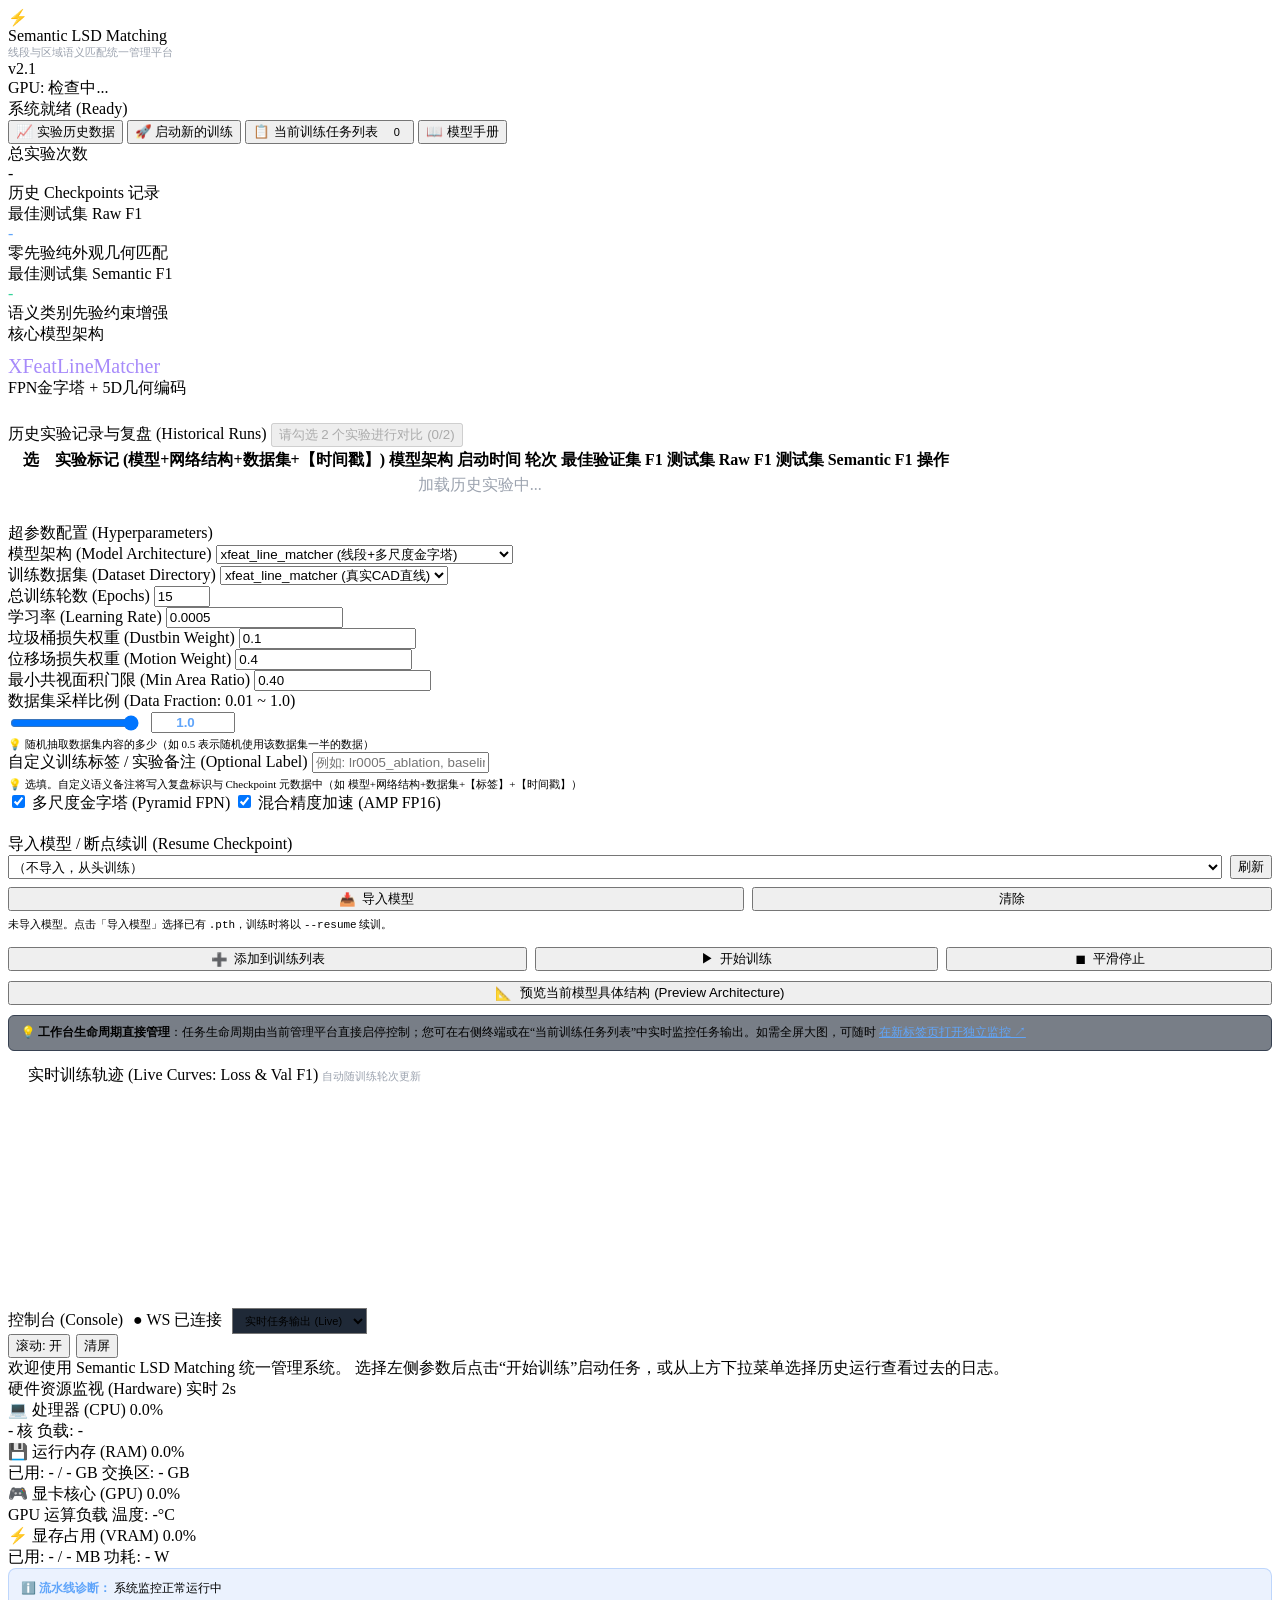
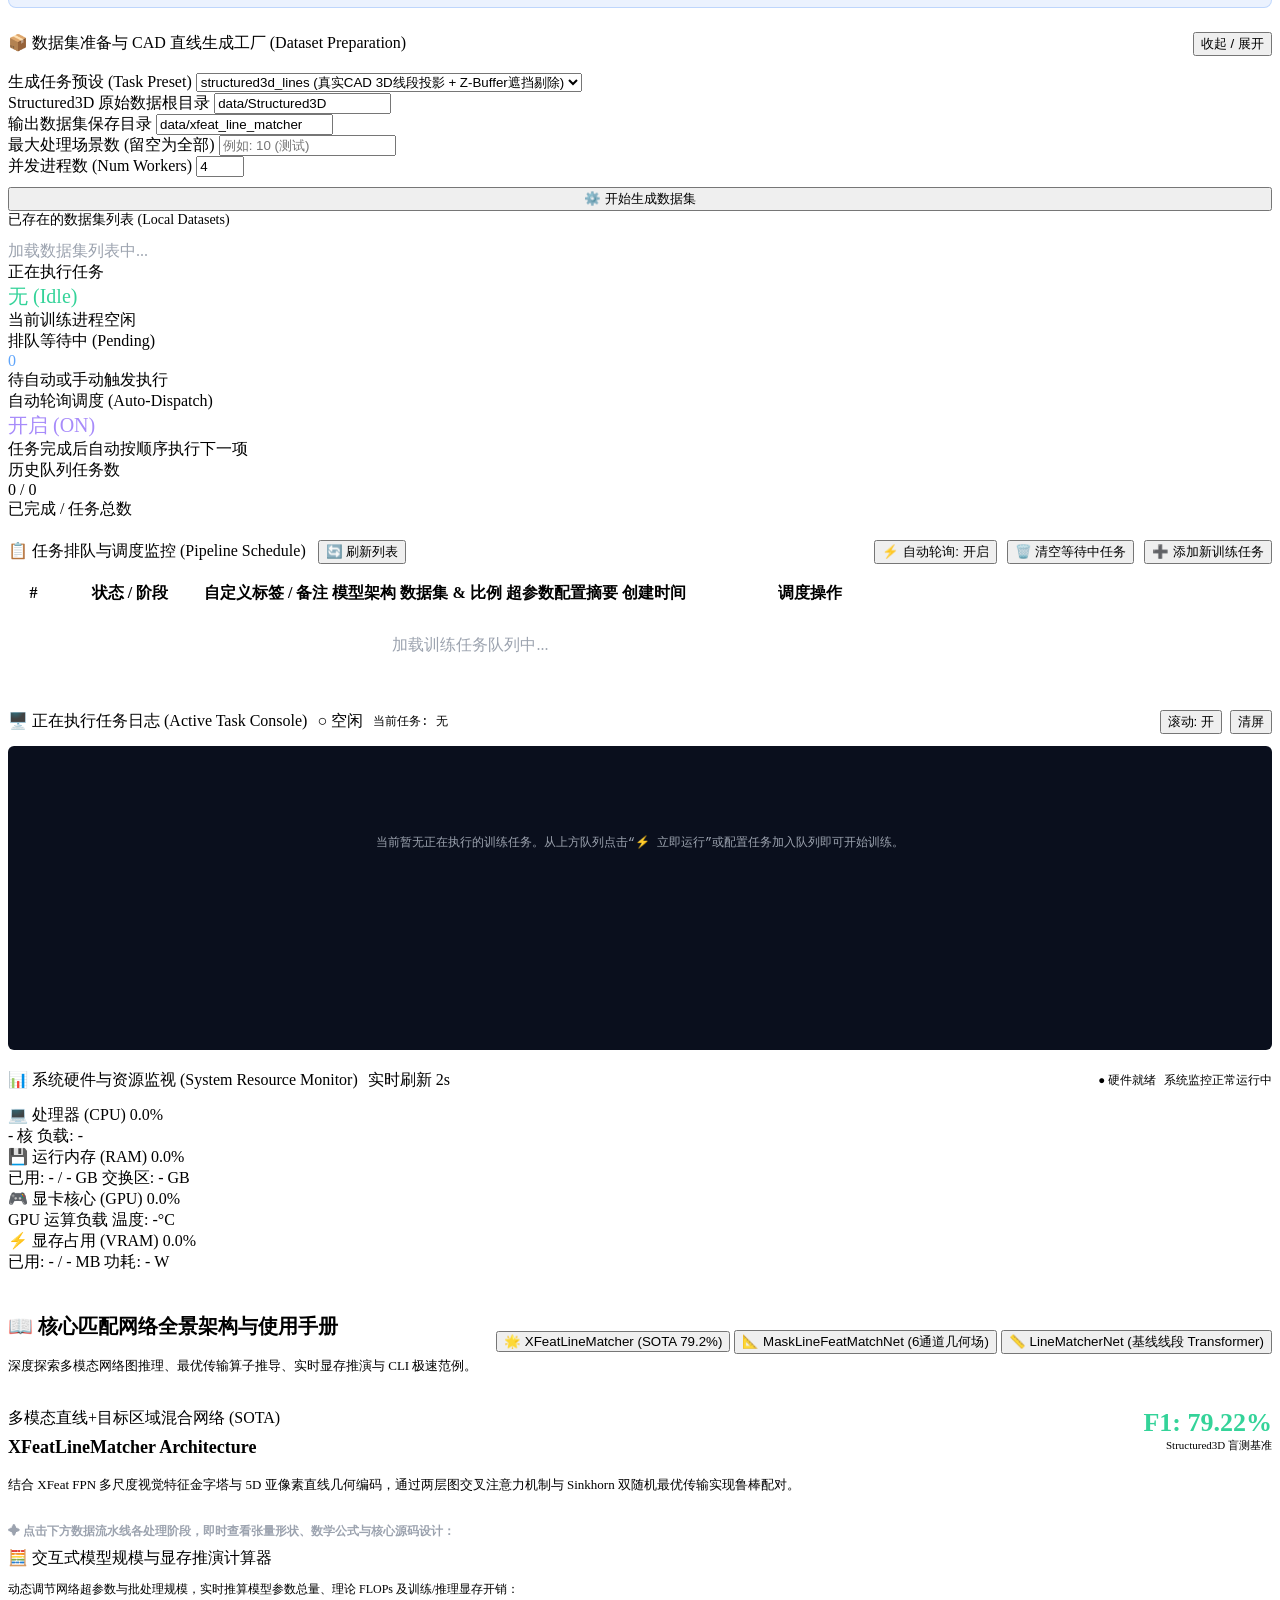
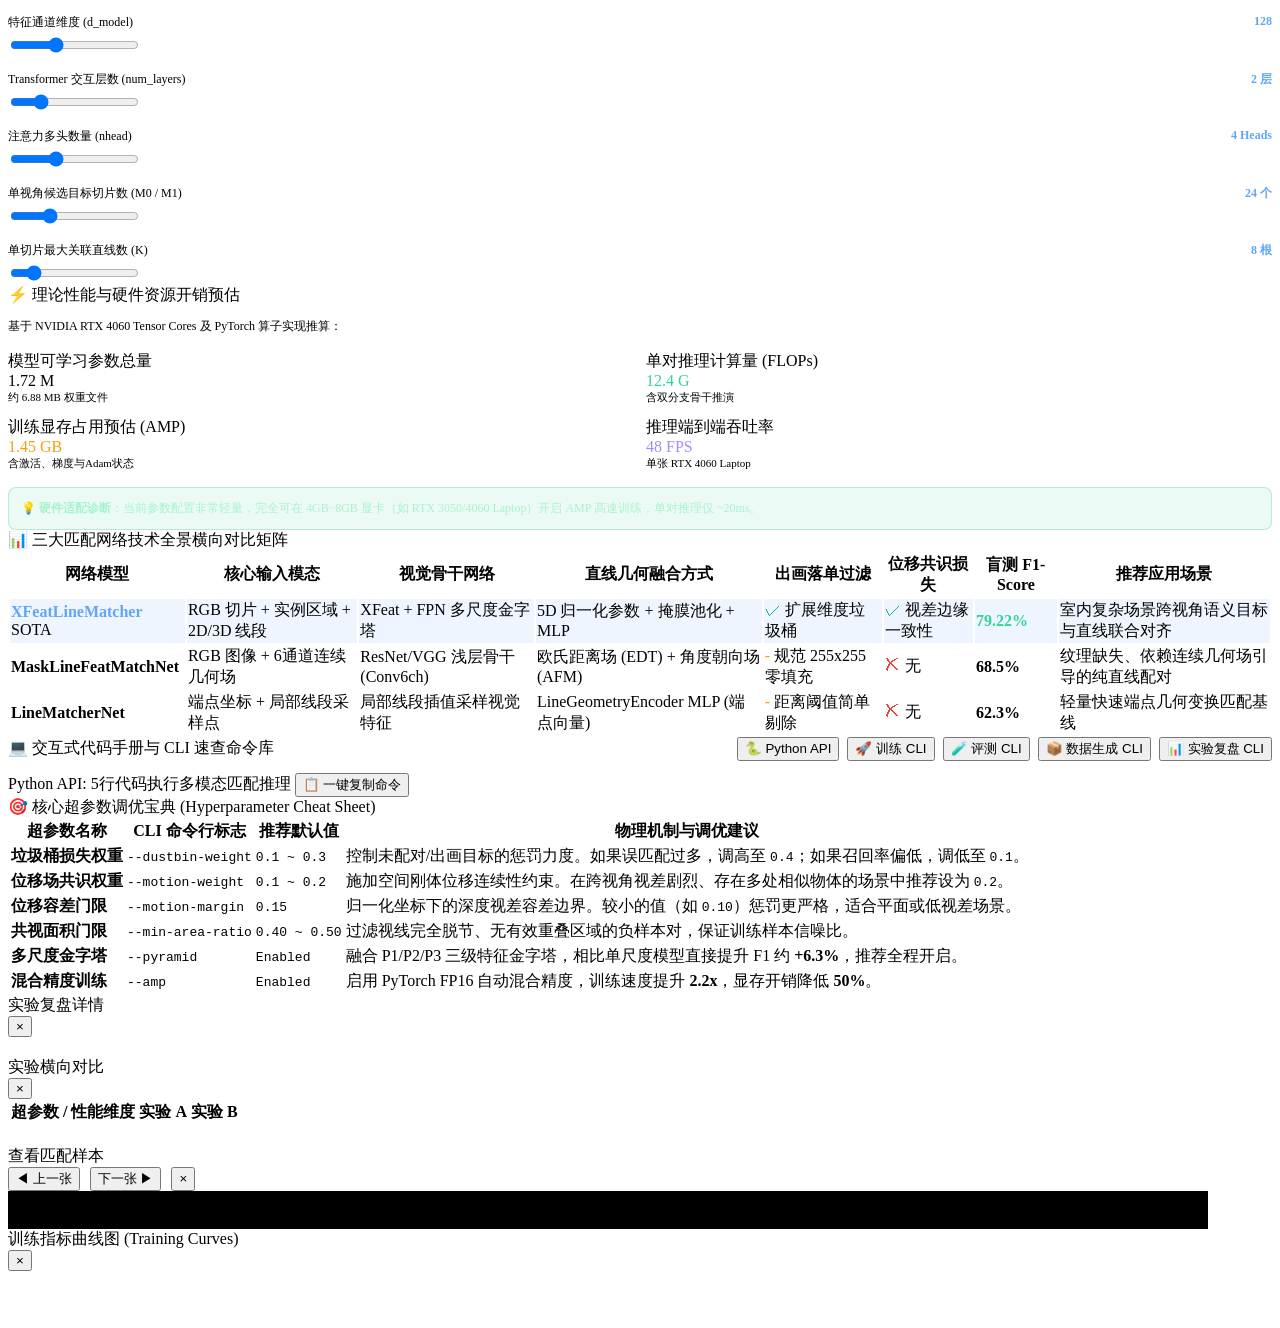
==== commit cbaabc66: "fix(web): drop guiding labels from model dropdown Remove 新/推荐/默认/早期 prefixes so architecture and dat" ====
--- a/web/templates/index.html
+++ b/web/templates/index.html
@@ -268,10 +268,10 @@
           <div class="form-group">
             <label class="form-label">模型架构 (Model Architecture)</label>
             <select class="form-control" id="train-model" onchange="onTrainModelChange()">
-              <option value="semantic_line_matcher">semantic_line_matcher (新: 纹理直线+区域双输出)</option>
-              <option value="xfeat_line_matcher" selected>xfeat_line_matcher (推荐: 线段+多尺度金字塔)</option>
+              <option value="semantic_line_matcher">semantic_line_matcher (纹理直线+区域双输出)</option>
+              <option value="xfeat_line_matcher" selected>xfeat_line_matcher (线段+多尺度金字塔)</option>
               <option value="xfeat_object">xfeat_object (纯物体区域基线)</option>
-              <option value="mask_line">mask_line (早期掩码线段网络)</option>
+              <option value="mask_line">mask_line (掩码线段网络)</option>
               <option value="line_transformer">line_transformer (LineMatcherNet)</option>
             </select>
           </div>
@@ -279,7 +279,7 @@
           <div class="form-group">
             <label class="form-label">训练数据集 (Dataset Directory)</label>
             <select class="form-control" id="train-data-dir">
-              <option value="data/xfeat_line_matcher">xfeat_line_matcher (默认真实CAD直线)</option>
+              <option value="data/xfeat_line_matcher">xfeat_line_matcher (真实CAD直线)</option>
               <option value="data/structured3d_semantic_regions">structured3d_semantic_regions</option>
             </select>
           </div>
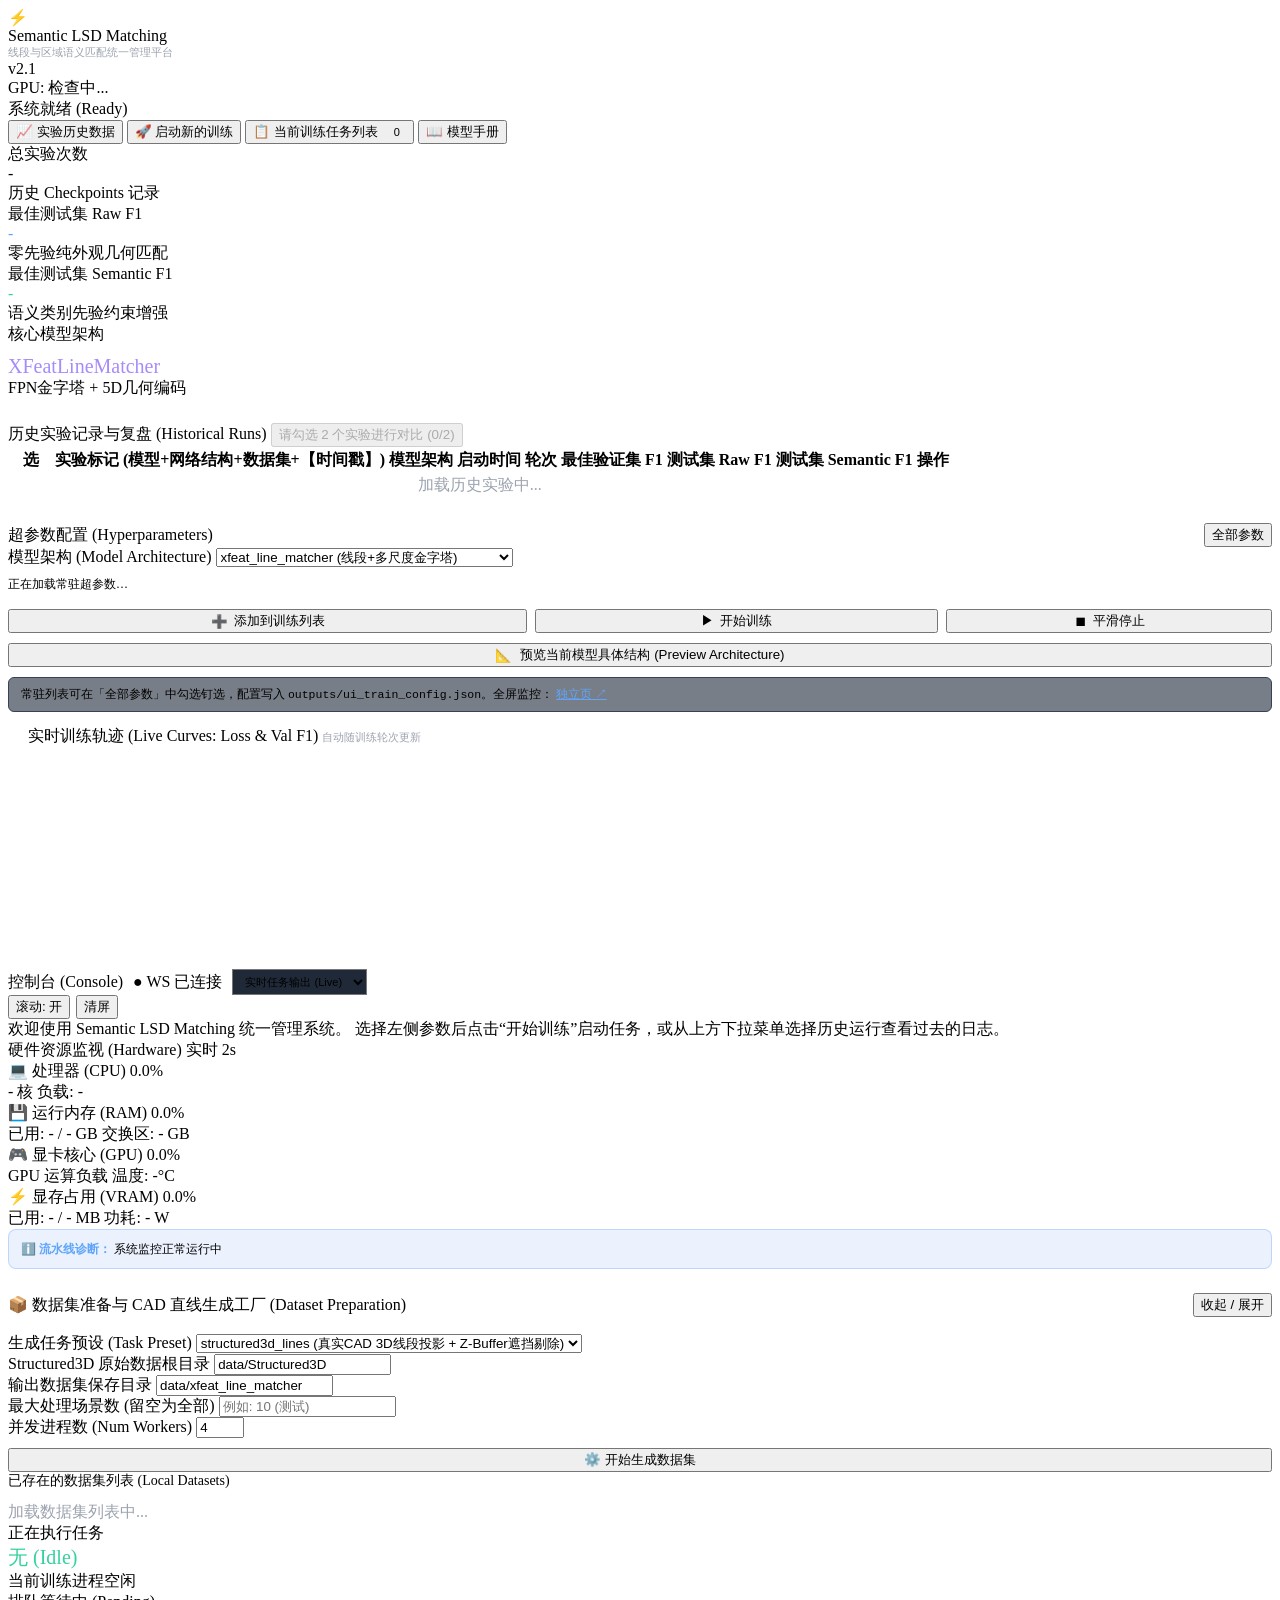
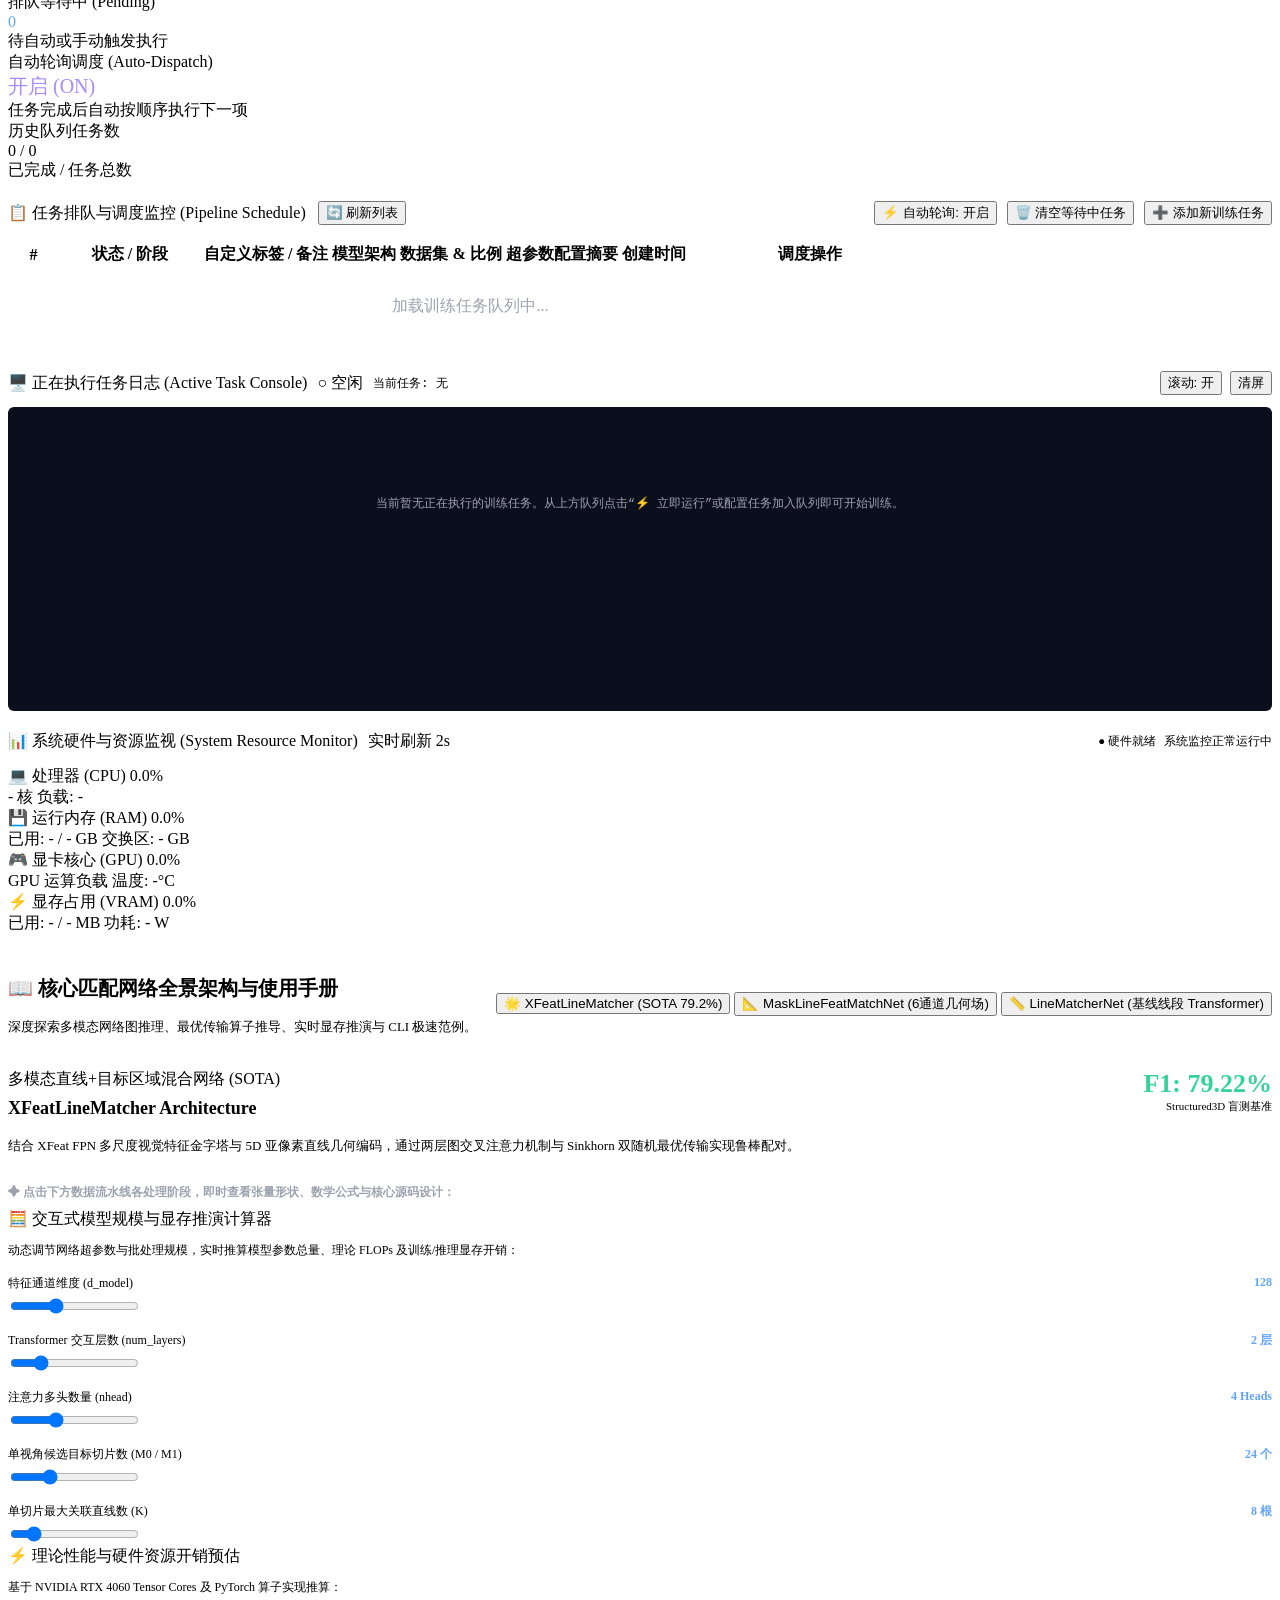
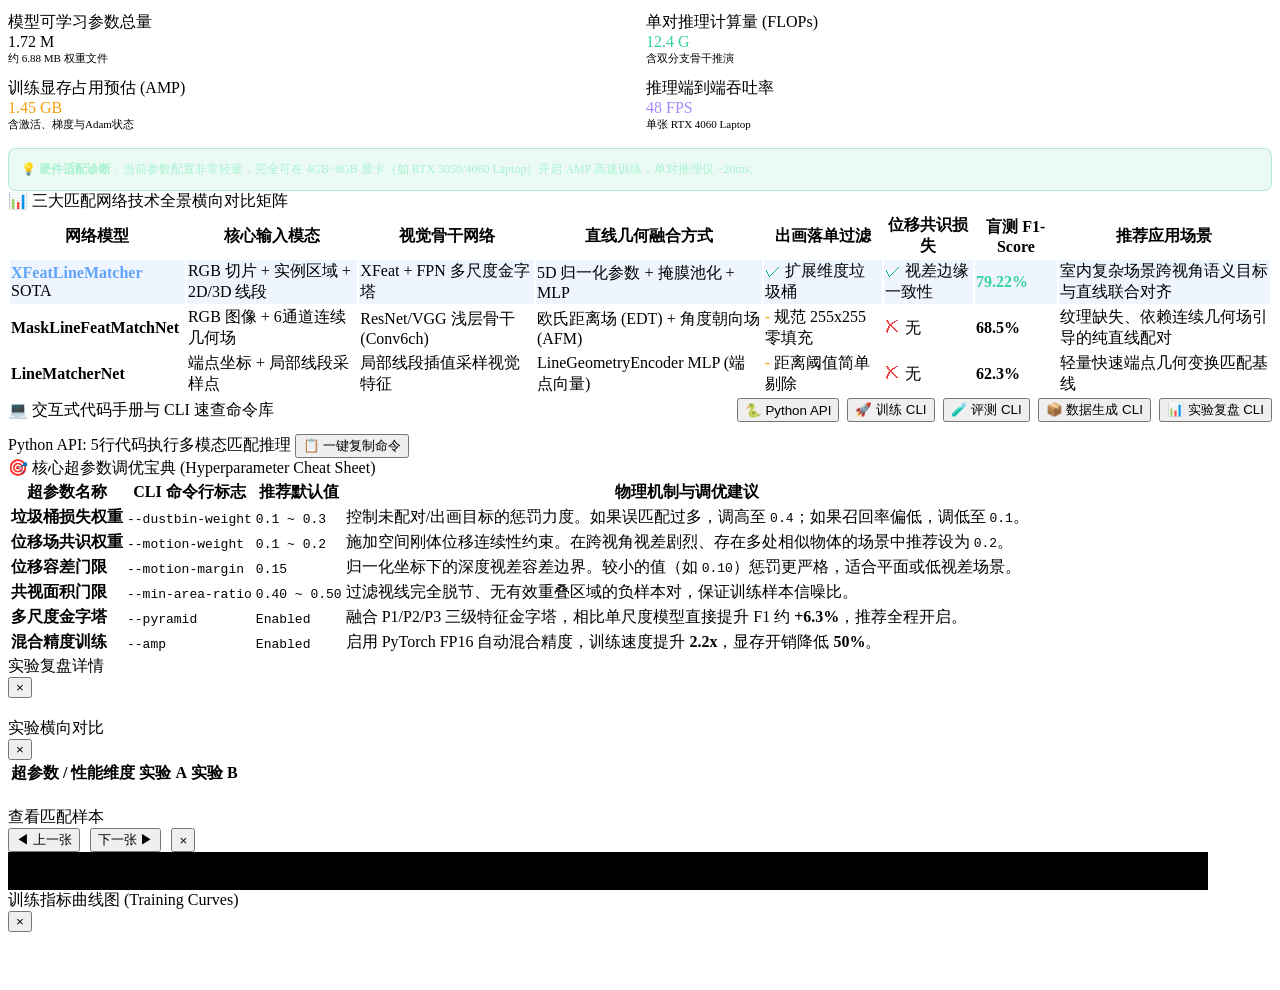
==== commit ae57f850: "feat(web): rebuild train hyperparameters as pinned + all-params modal Persist per-model pinned sets/" ====
--- a/web/templates/index.html
+++ b/web/templates/index.html
@@ -261,9 +261,12 @@
     <!-- ======================================================== -->
     <div class="tab-pane" id="tab-train">
       <div class="grid-train-layout">
-        <!-- Left: Hyperparameters Form -->
+        <!-- Left: Hyperparameters Form (常驻 pinned + 全部参数 modal) -->
         <div class="card">
-          <div class="card-title">超参数配置 (Hyperparameters)</div>
+          <div class="card-title" style="display:flex; align-items:center; justify-content:space-between; gap:10px;">
+            <span>超参数配置 (Hyperparameters)</span>
+            <button class="btn btn-secondary btn-sm" type="button" onclick="openAllParamsModal()" title="查看并钉选全部参数">全部参数</button>
+          </div>
 
           <div class="form-group">
             <label class="form-label">模型架构 (Model Architecture)</label>
@@ -276,116 +279,12 @@
             </select>
           </div>
 
-          <div class="form-group">
-            <label class="form-label">训练数据集 (Dataset Directory)</label>
-            <select class="form-control" id="train-data-dir">
-              <option value="data/xfeat_line_matcher">xfeat_line_matcher (真实CAD直线)</option>
-              <option value="data/structured3d_semantic_regions">structured3d_semantic_regions</option>
-            </select>
-          </div>
-
-          <div class="form-row">
-            <div class="form-group">
-              <label class="form-label">总训练轮数 (Epochs)</label>
-              <input type="number" class="form-control" id="train-epochs" value="15" min="1" max="100">
-            </div>
-            <div class="form-group">
-              <label class="form-label">学习率 (Learning Rate)</label>
-              <input type="text" class="form-control" id="train-lr" value="0.0005">
-            </div>
-          </div>
-
-          <div class="form-row">
-            <div class="form-group">
-              <label class="form-label">垃圾桶损失权重 (Dustbin Weight)</label>
-              <input type="number" step="0.05" class="form-control" id="train-dustbin" value="0.1">
-            </div>
-            <div class="form-group" id="train-motion-group">
-              <label class="form-label">位移场损失权重 (Motion Weight)</label>
-              <input type="number" step="0.05" class="form-control" id="train-motion" value="0.4">
-            </div>
-          </div>
-
-          <div id="train-semantic-weights" style="display: none;">
-            <div class="form-row">
-              <div class="form-group">
-                <label class="form-label">区域 KL 权重 (Region Weight)</label>
-                <input type="number" step="0.05" class="form-control" id="train-region-weight" value="1.0">
-              </div>
-              <div class="form-group">
-                <label class="form-label">直线 KL 权重 (Line Weight)</label>
-                <input type="number" step="0.05" class="form-control" id="train-line-weight" value="1.0">
-              </div>
-            </div>
-            <div class="form-row">
-              <div class="form-group">
-                <label class="form-label">语义集中 JSD 权重 (Sem Weight)</label>
-                <input type="number" step="0.05" class="form-control" id="train-sem-weight" value="0.1">
-              </div>
-              <div class="form-group">
-                <label class="form-label">邻接保持权重 (Geo Weight)</label>
-                <input type="number" step="0.05" class="form-control" id="train-geo-weight" value="0.2">
-              </div>
-            </div>
-          </div>
-
-          <div class="form-group">
-            <label class="form-label">最小共视面积门限 (Min Area Ratio)</label>
-            <input type="number" step="0.05" class="form-control" id="train-area-ratio" value="0.40">
-          </div>
-
-          <!-- 数据集使用比例 (介绍 + 条【输入框】) -->
-          <div class="form-group">
-            <label class="form-label">数据集采样比例 (Data Fraction: 0.01 ~ 1.0)</label>
-            <div style="display: flex; align-items: center; gap: 10px;">
-              <input type="range" id="train-data-ratio-slider" class="range-slider" min="0.01" max="1.0" step="0.01" value="1.0" oninput="syncDataRatioFromSlider(this.value)">
-              <input type="number" id="train-data-ratio-input" class="form-control" style="width: 76px; text-align: center; font-weight: bold; color: #60A5FA;" min="0.01" max="1.0" step="0.01" value="1.0" oninput="syncDataRatioFromInput(this.value)">
-            </div>
-            <div style="font-size: 11px; color: var(--text-muted); margin-top: 4px;">
-              💡 随机抽取数据集内容的多少（如 0.5 表示随机使用该数据集一半的数据）
-            </div>
-          </div>
-
-          <!-- 自定义训练标签 / 实验备注 -->
-          <div class="form-group">
-            <label class="form-label">自定义训练标签 / 实验备注 (Optional Label)</label>
-            <input type="text" class="form-control" id="train-label" placeholder="例如: lr0005_ablation, baseline_cad, loss_v2 (选填)">
-            <div style="font-size: 11px; color: var(--text-muted); margin-top: 4px;">
-              💡 选填。自定义语义备注将写入复盘标识与 Checkpoint 元数据中（如 模型+网络结构+数据集+【标签】+【时间戳】）
-            </div>
-          </div>
-
-          <div class="form-row" style="margin-bottom: 20px;">
-            <label class="checkbox-label">
-              <input type="checkbox" id="train-pyramid" checked> 多尺度金字塔 (Pyramid FPN)
-            </label>
-            <label class="checkbox-label">
-              <input type="checkbox" id="train-amp" checked> 混合精度加速 (AMP FP16)
-            </label>
-          </div>
-
-          <!-- 导入已有 checkpoint 作为断点续训 -->
-          <div class="form-group" style="margin-bottom: 14px;">
-            <label class="form-label">导入模型 / 断点续训 (Resume Checkpoint)</label>
-            <div style="display: flex; gap: 8px; align-items: stretch;">
-              <select class="form-control" id="train-resume-select" style="flex: 1;">
-                <option value="">（不导入，从头训练）</option>
-              </select>
-              <button class="btn btn-secondary" type="button" style="white-space: nowrap;" onclick="refreshTrainCheckpoints()" title="刷新 checkpoint 列表">刷新</button>
-            </div>
-            <div style="display: flex; gap: 8px; margin-top: 8px;">
-              <button class="btn btn-primary" type="button" style="flex: 1; display: flex; align-items: center; justify-content: center; gap: 6px;" onclick="importSelectedModel()">
-                <span>📥</span> <span>导入模型</span>
-              </button>
-              <button class="btn btn-secondary" type="button" style="flex: 0.7;" onclick="clearImportedModel()">清除</button>
-            </div>
-            <input type="hidden" id="train-resume" value="">
-            <div id="train-resume-status" style="font-size: 11px; color: var(--text-muted); margin-top: 6px; line-height: 1.4;">
-              未导入模型。点击「导入模型」选择已有 <code>.pth</code>，训练时将以 <code>--resume</code> 续训。
-            </div>
-          </div>
-
-          <div style="display: flex; gap: 8px;">
+          <div id="train-pinned-host" class="train-pinned-host">
+            <!-- 常驻参数由 app.js 按模型动态渲染 -->
+            <div style="color: var(--text-muted); font-size: 12px; padding: 8px 0;">正在加载常驻超参数…</div>
+          </div>
+
+          <div style="display: flex; gap: 8px; margin-top: 8px;">
             <button class="btn btn-primary" style="flex: 1.3; display: flex; align-items: center; justify-content: center; gap: 6px;" type="button" onclick="addToTrainingQueue()">
               <span>➕</span> <span>添加到训练列表</span>
             </button>
@@ -397,14 +296,14 @@
             </button>
           </div>
 
-          <!-- 预览模型架构按钮 -->
           <div style="margin-top: 10px;">
             <button class="btn btn-secondary" style="width: 100%; display: flex; align-items: center; justify-content: center; gap: 8px;" type="button" onclick="previewCurrentModel()">
               <span>📐</span> <span>预览当前模型具体结构 (Preview Architecture)</span>
             </button>
           </div>
           <div style="font-size: 11.5px; color: var(--text-muted); margin-top: 10px; line-height: 1.5; background: rgba(31, 41, 55, 0.6); padding: 8px 12px; border-radius: 6px; border: 1px solid #374151;">
-            💡 <b>工作台生命周期直接管理</b>：任务生命周期由当前管理平台直接启停控制；您可在右侧终端或在“当前训练任务列表”中实时监控任务输出。如需全屏大图，可随时 <a href="/train_live" target="_blank" style="color: #60A5FA; text-decoration: underline;">在新标签页打开独立监控 ↗</a>
+            常驻列表可在「全部参数」中勾选钉选，配置写入 <code>outputs/ui_train_config.json</code>。全屏监控：
+            <a href="/train_live" target="_blank" style="color: #60A5FA; text-decoration: underline;">独立页 ↗</a>
           </div>
         </div>
 
@@ -1194,6 +1093,23 @@
     </div>
   </div>
 
-  <script src="/static/app.js?v=20261027c"></script>
+  <!-- 全部超参数：可调节 / 不可调节 + 钉选常驻 -->
+  <div class="modal-overlay" id="train-params-modal" style="display: none;">
+    <div class="modal-content" style="max-width: 820px;">
+      <div class="modal-header">
+        <div class="modal-title" id="train-params-modal-title">全部参数</div>
+        <button class="modal-close" onclick="closeModal('train-params-modal')">&times;</button>
+      </div>
+      <div class="modal-body" id="train-params-modal-body" style="padding-top: 12px;">
+        <!-- filled by JS -->
+      </div>
+      <div style="padding: 12px 20px; border-top: 1px solid var(--border); display:flex; justify-content:space-between; align-items:center; gap:10px;">
+        <span style="font-size: 12px; color: var(--text-muted);">勾选左侧框将参数钉到主表单「常驻」区</span>
+        <button class="btn btn-primary btn-sm" type="button" onclick="closeModal('train-params-modal'); renderPinnedParams();">完成</button>
+      </div>
+    </div>
+  </div>
+
+  <script src="/static/app.js?v=20261028a"></script>
 </body>
 </html>
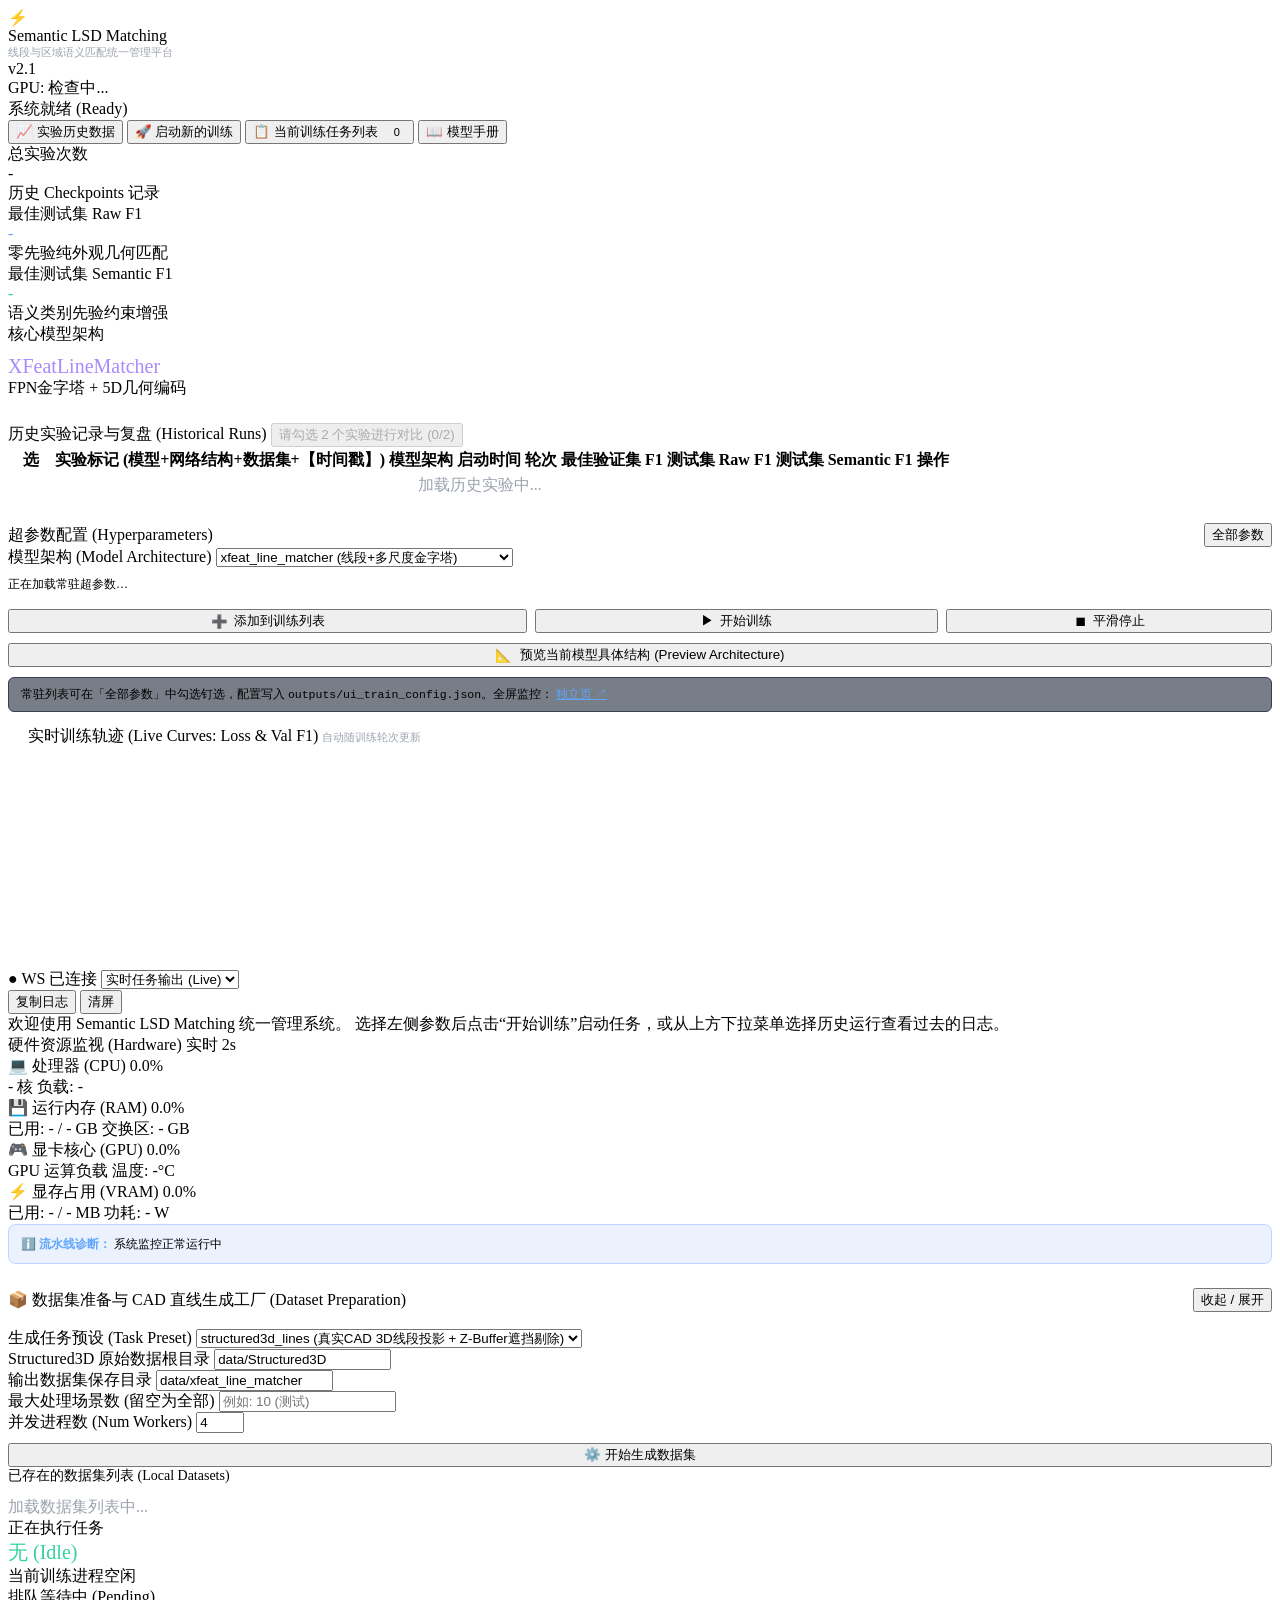
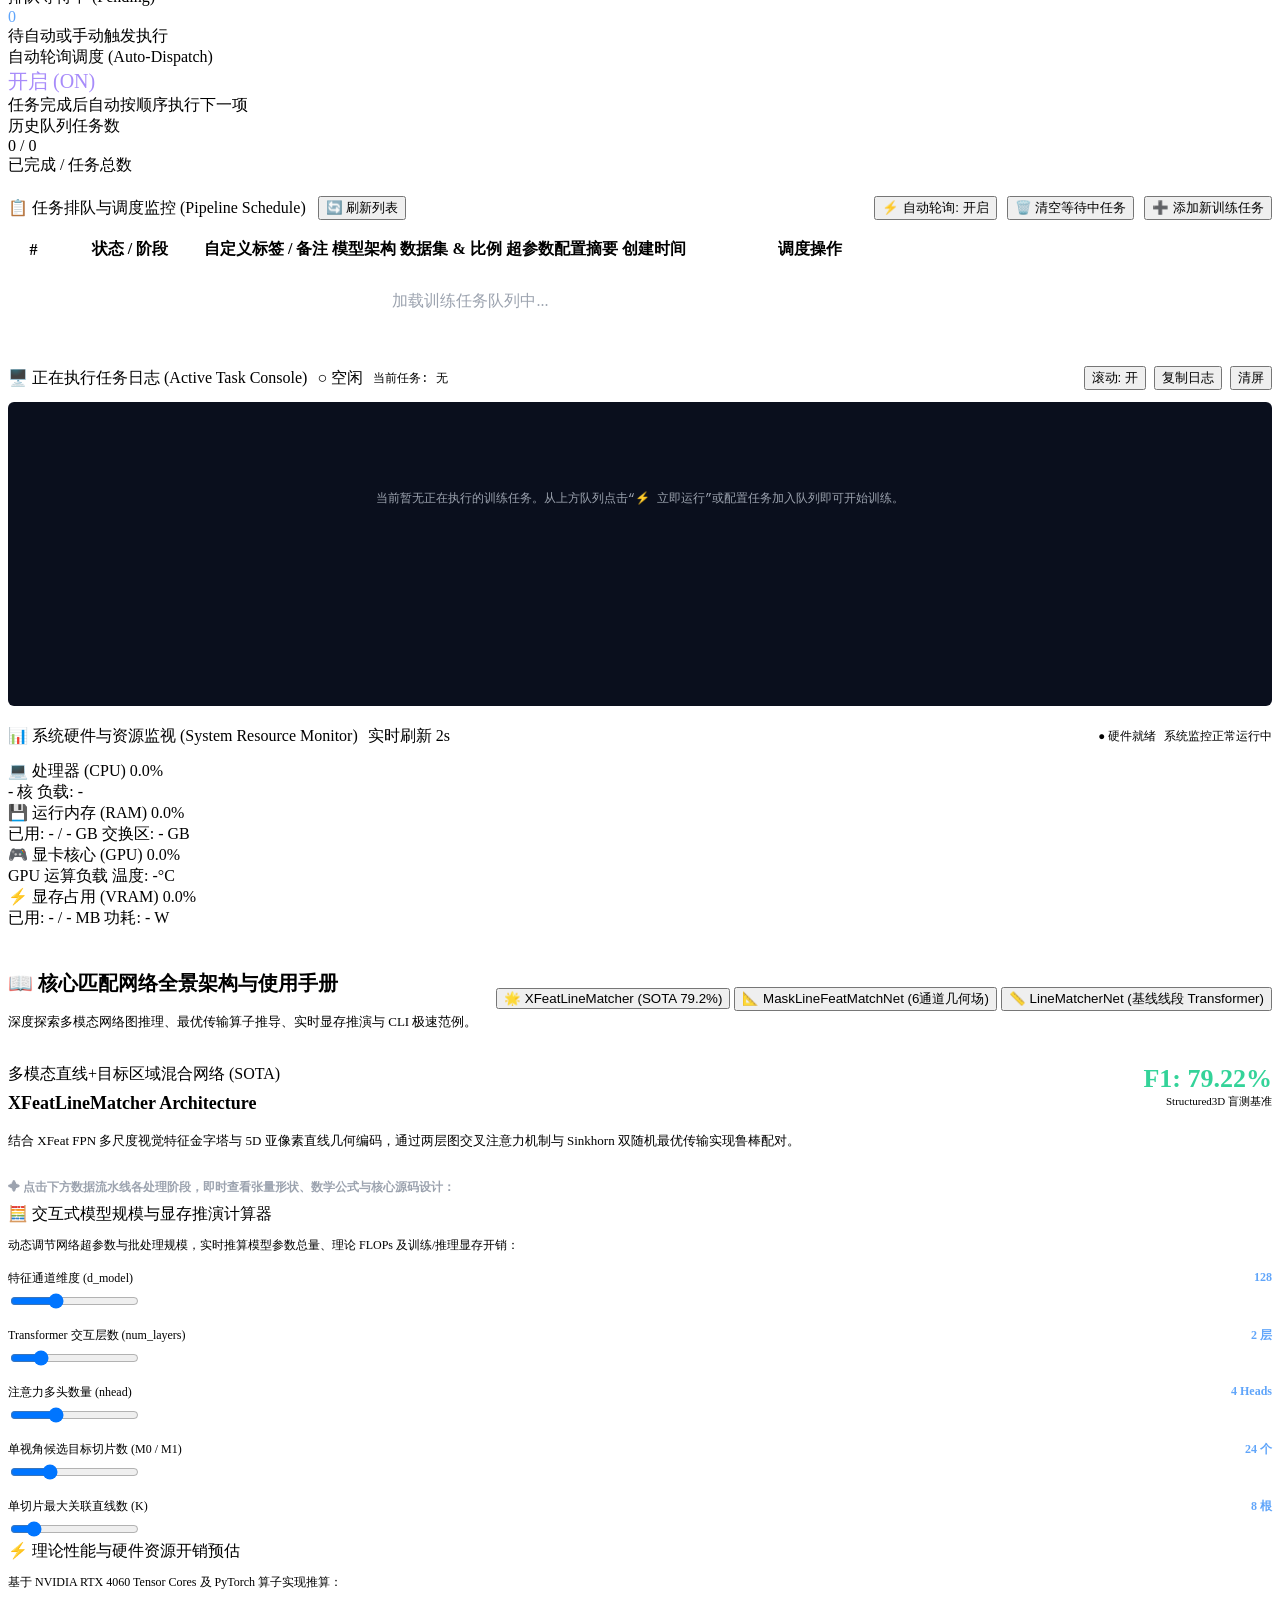
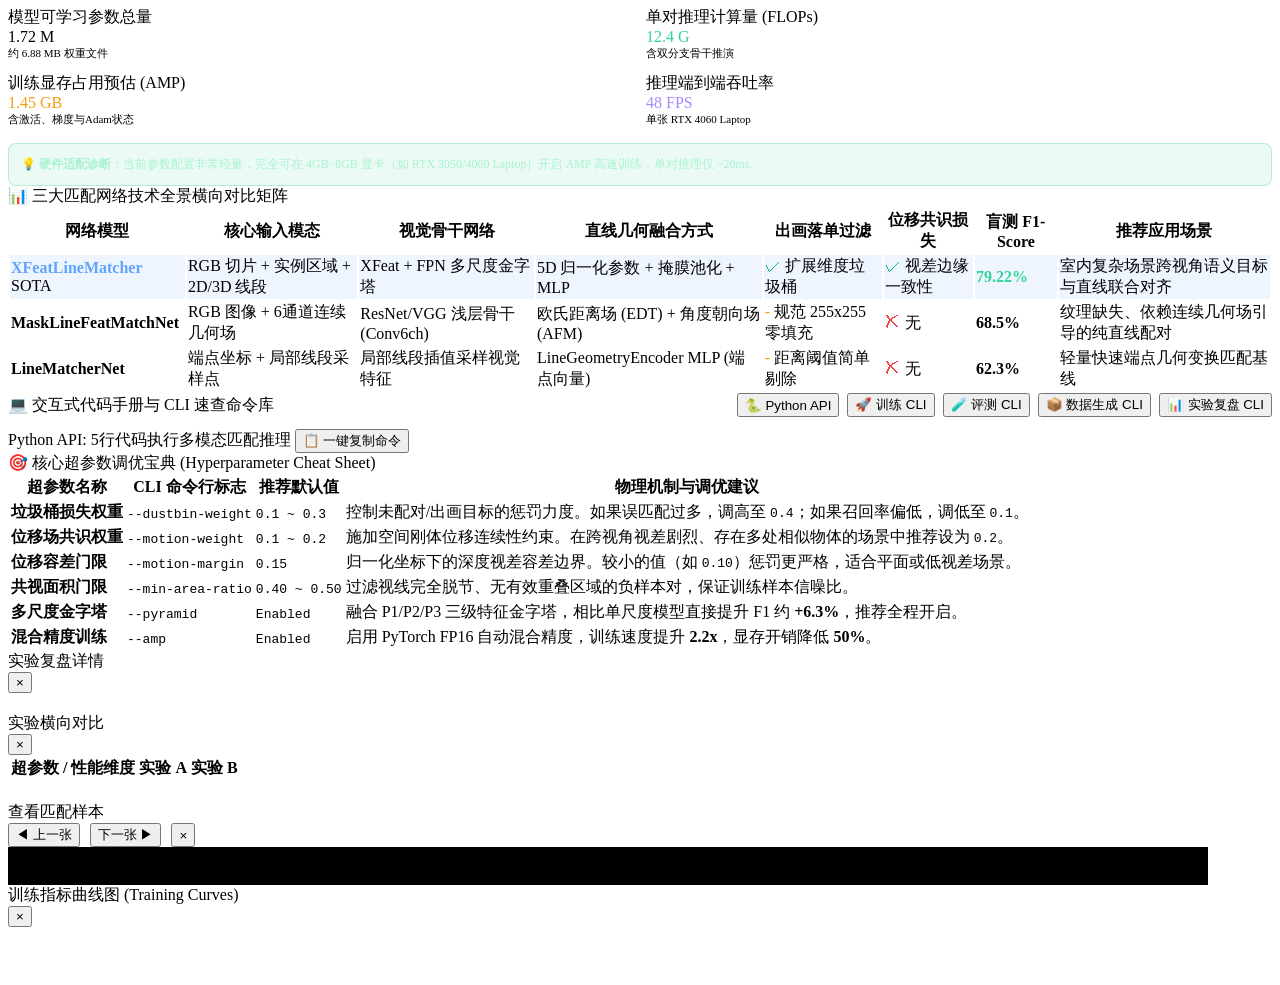
==== commit 80d4e8dd: "feat: show line ground truth and pipeline DeepLSD export Draw cross-view line labels instead of regi" ====
--- a/web/templates/index.html
+++ b/web/templates/index.html
@@ -4,7 +4,7 @@
   <meta charset="UTF-8">
   <meta name="viewport" content="width=device-width, initial-scale=1.0">
   <title>Semantic LSD Matching - 统一管理系统与开发工作台</title>
-  <link rel="stylesheet" href="/static/app.css?v=20261027c">
+  <link rel="stylesheet" href="/static/app.css?v=20261028e">
 </head>
 <body>
 
@@ -321,16 +321,15 @@
           <!-- Terminal Logs -->
           <div class="terminal-window">
             <div class="terminal-header">
-              <div style="display: flex; align-items: center; gap: 10px;">
-                <span>控制台 (Console)</span>
+              <div class="terminal-header-left">
                 <span class="badge badge-success" id="ws-badge">● WS 已连接</span>
-                <select id="log-source-select" class="form-control" style="width: auto; padding: 2px 8px; font-size: 11px; height: 26px; background: #1F2937;" onchange="switchLogSource()">
+                <select id="log-source-select" class="form-control log-source-select" onchange="switchLogSource()">
                   <option value="live">实时任务输出 (Live)</option>
                 </select>
               </div>
-              <div style="display: flex; gap: 6px;">
-                <button class="btn btn-secondary btn-sm" id="btn-autoscroll" onclick="toggleAutoScroll()">滚动: 开</button>
-                <button class="btn btn-secondary btn-sm" onclick="clearTerminal()">清屏</button>
+              <div class="terminal-header-actions">
+                <button class="btn btn-secondary btn-sm" type="button" onclick="copyTerminalLogs('terminal-logs', this)">复制日志</button>
+                <button class="btn btn-secondary btn-sm" id="btn-clear-terminal" onclick="clearTerminal()">清屏</button>
               </div>
             </div>
             <div class="terminal-body" id="terminal-logs">
@@ -549,6 +548,7 @@
           </div>
           <div style="display: flex; gap: 8px; align-items: center;">
             <button class="btn btn-secondary btn-sm" id="btn-queue-autoscroll" onclick="toggleQueueLogAutoScroll()">滚动: 开</button>
+            <button class="btn btn-secondary btn-sm" type="button" onclick="copyTerminalLogs('queue-terminal-logs', this)">复制日志</button>
             <button class="btn btn-secondary btn-sm" onclick="clearQueueLog()">清屏</button>
             <button class="btn btn-danger btn-sm" id="btn-queue-stop-task" style="display: none;" onclick="stopTraining()">⏹ 停止当前任务</button>
           </div>
@@ -1110,6 +1110,19 @@
     </div>
   </div>
 
-  <script src="/static/app.js?v=20261028a"></script>
+  <!-- 数据集格式与样本可视化 -->
+  <div class="modal-overlay" id="dataset-format-modal" style="display: none;">
+    <div class="modal-content" style="max-width: 1120px; max-height: 92vh; display: flex; flex-direction: column;">
+      <div class="modal-header">
+        <div class="modal-title" id="dataset-format-modal-title">训练数据集格式与样本可视化</div>
+        <button class="modal-close" onclick="closeModal('dataset-format-modal')">&times;</button>
+      </div>
+      <div class="modal-body" id="dataset-format-modal-body" style="overflow-y: auto; padding-top: 12px;">
+        <div style="color: var(--text-muted); padding: 20px;">正在读取数据集格式…</div>
+      </div>
+    </div>
+  </div>
+
+  <script src="/static/app.js?v=20261028f"></script>
 </body>
 </html>
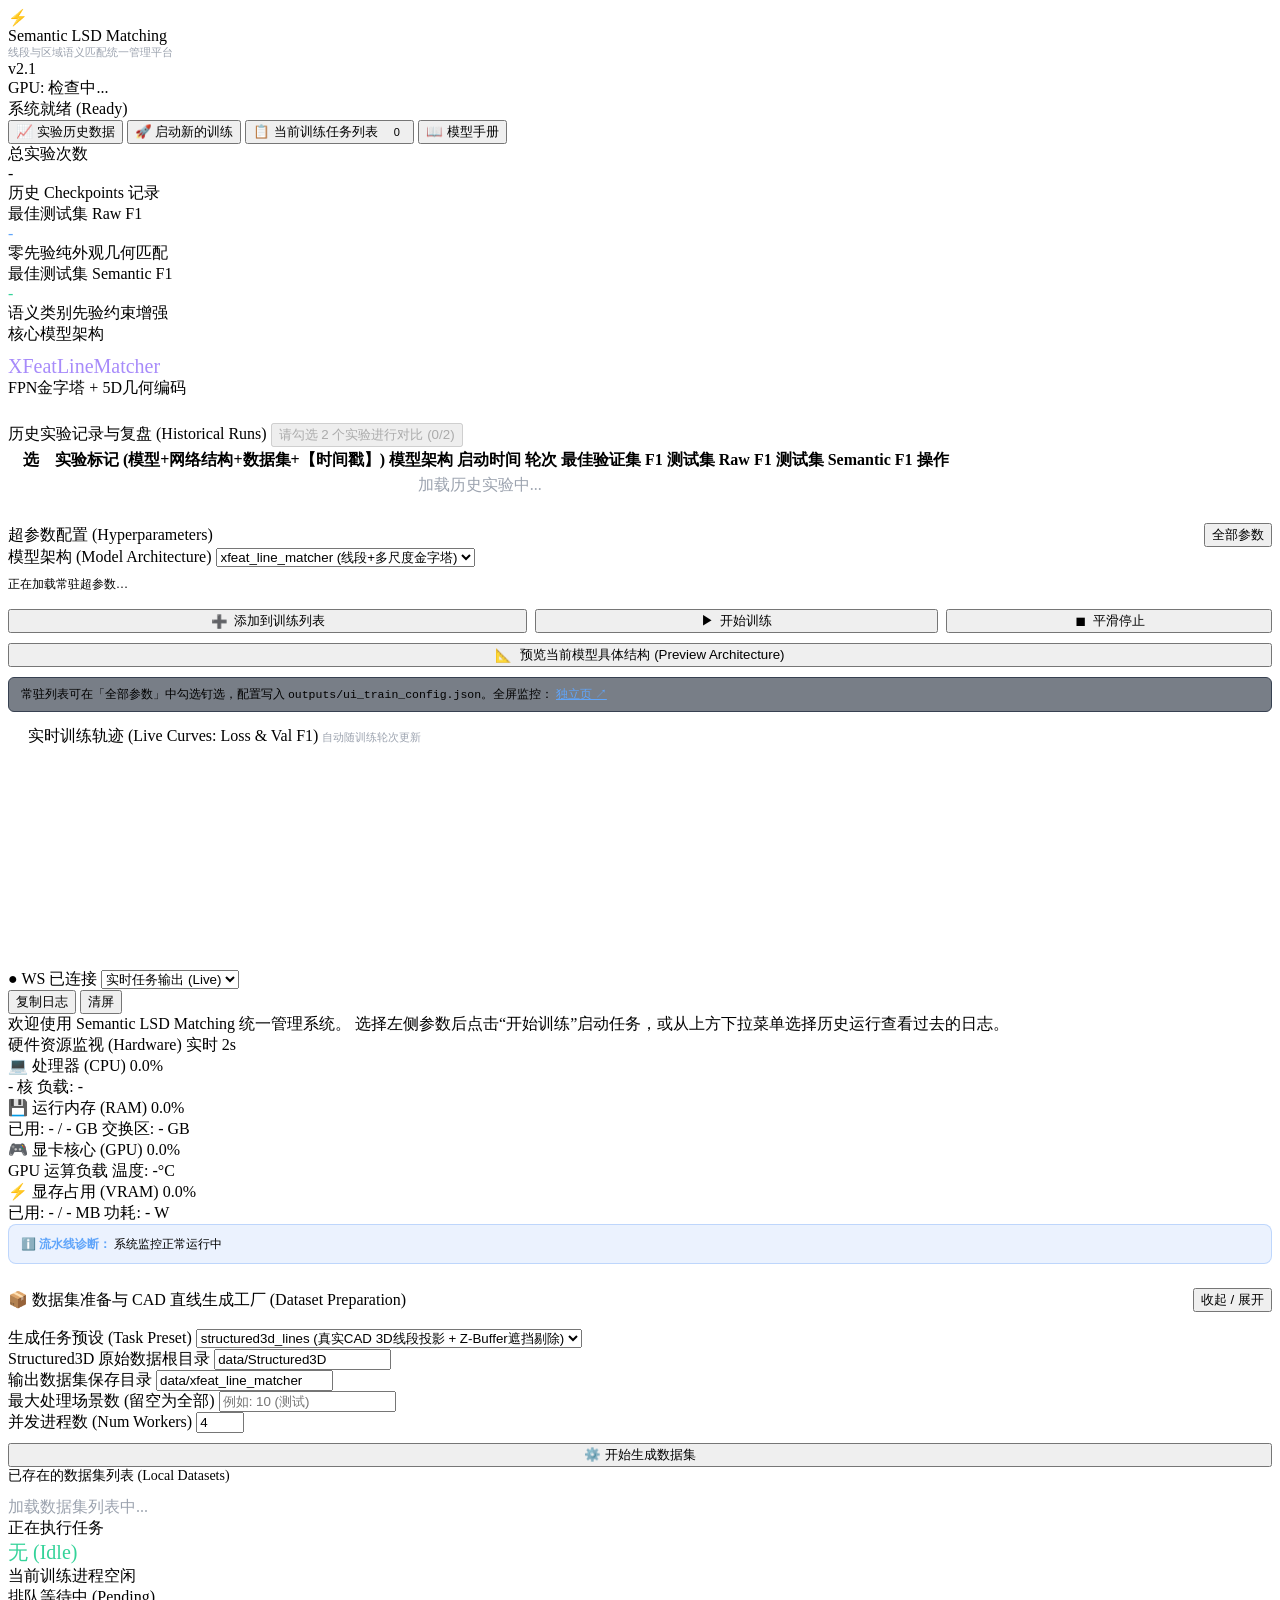
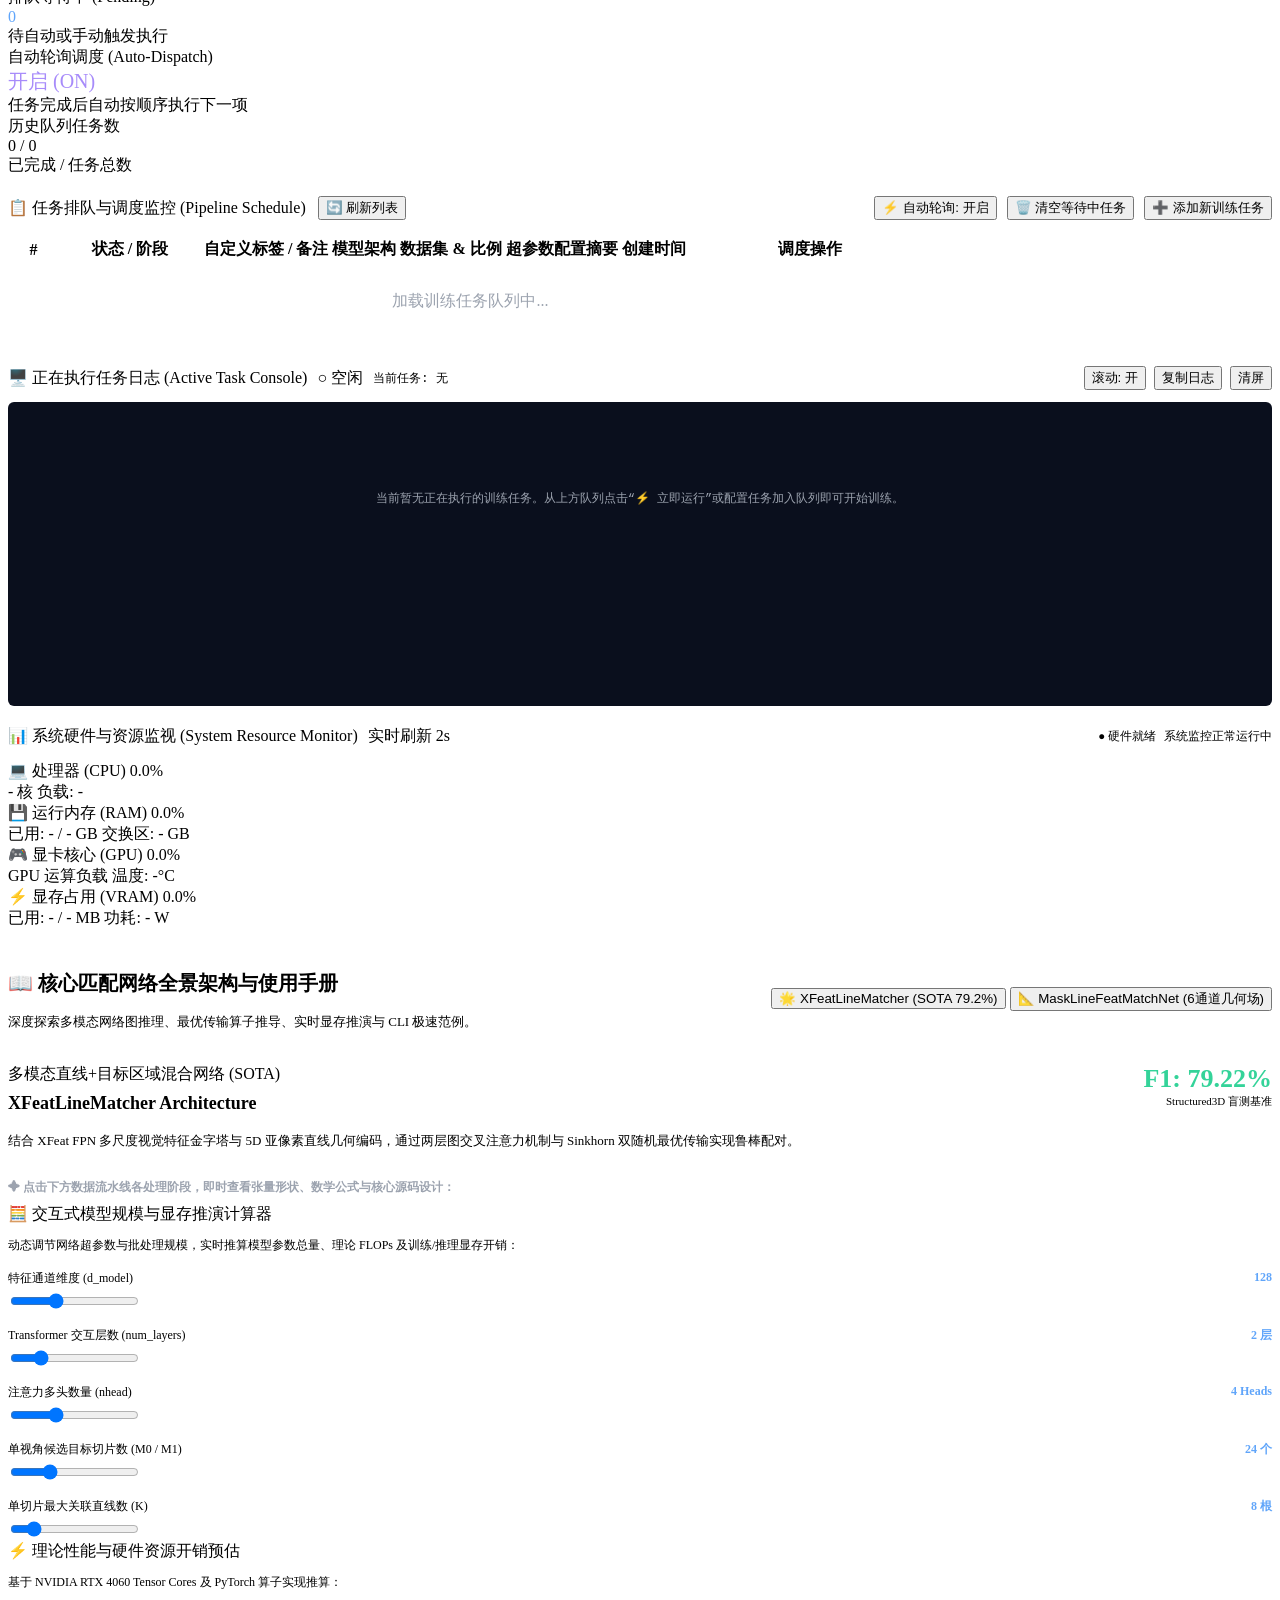
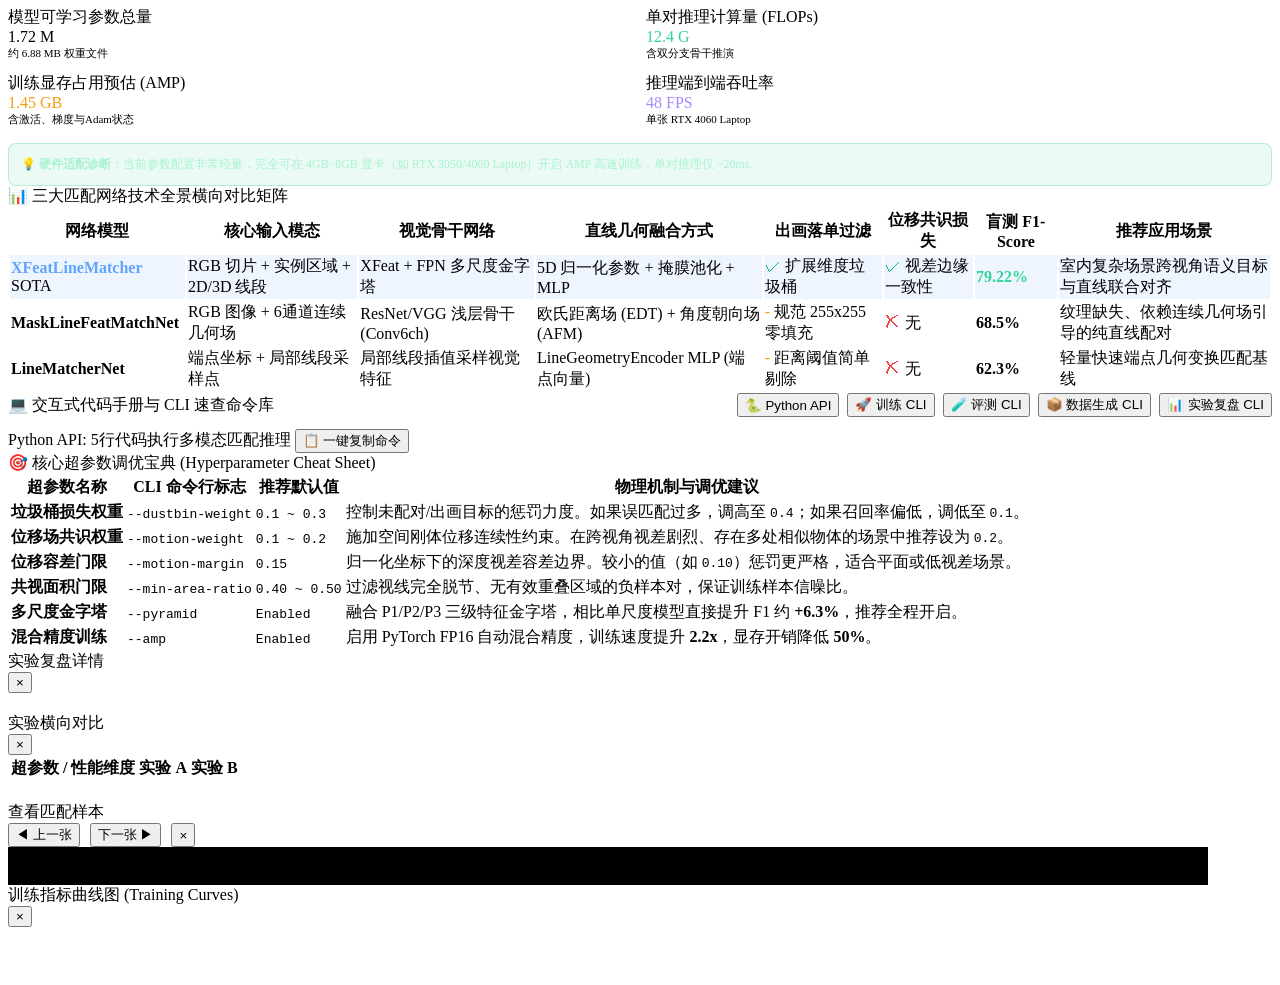
==== commit aca0eae6: "feat(models): completely remove FCN_field, line_transformer, and semantic_line_matcher" ====
--- a/web/templates/index.html
+++ b/web/templates/index.html
@@ -271,11 +271,10 @@
           <div class="form-group">
             <label class="form-label">模型架构 (Model Architecture)</label>
             <select class="form-control" id="train-model" onchange="onTrainModelChange()">
-              <option value="semantic_line_matcher">semantic_line_matcher (纹理直线+区域双输出)</option>
+              <option value="SuperPoint">SuperPoint (端点检测与长线几何匹配)</option>
               <option value="xfeat_line_matcher" selected>xfeat_line_matcher (线段+多尺度金字塔)</option>
               <option value="xfeat_object">xfeat_object (纯物体区域基线)</option>
               <option value="mask_line">mask_line (掩码线段网络)</option>
-              <option value="line_transformer">line_transformer (LineMatcherNet)</option>
             </select>
           </div>
 
@@ -654,9 +653,6 @@
           </button>
           <button class="model-pill" id="btn-doc-mask-line" onclick="switchModelDoc('mask_line')">
             <span>📐</span> MaskLineFeatMatchNet (6通道几何场)
-          </button>
-          <button class="model-pill" id="btn-doc-line-transformer" onclick="switchModelDoc('line_transformer')">
-            <span>📏</span> LineMatcherNet (基线线段 Transformer)
           </button>
         </div>
       </div>
